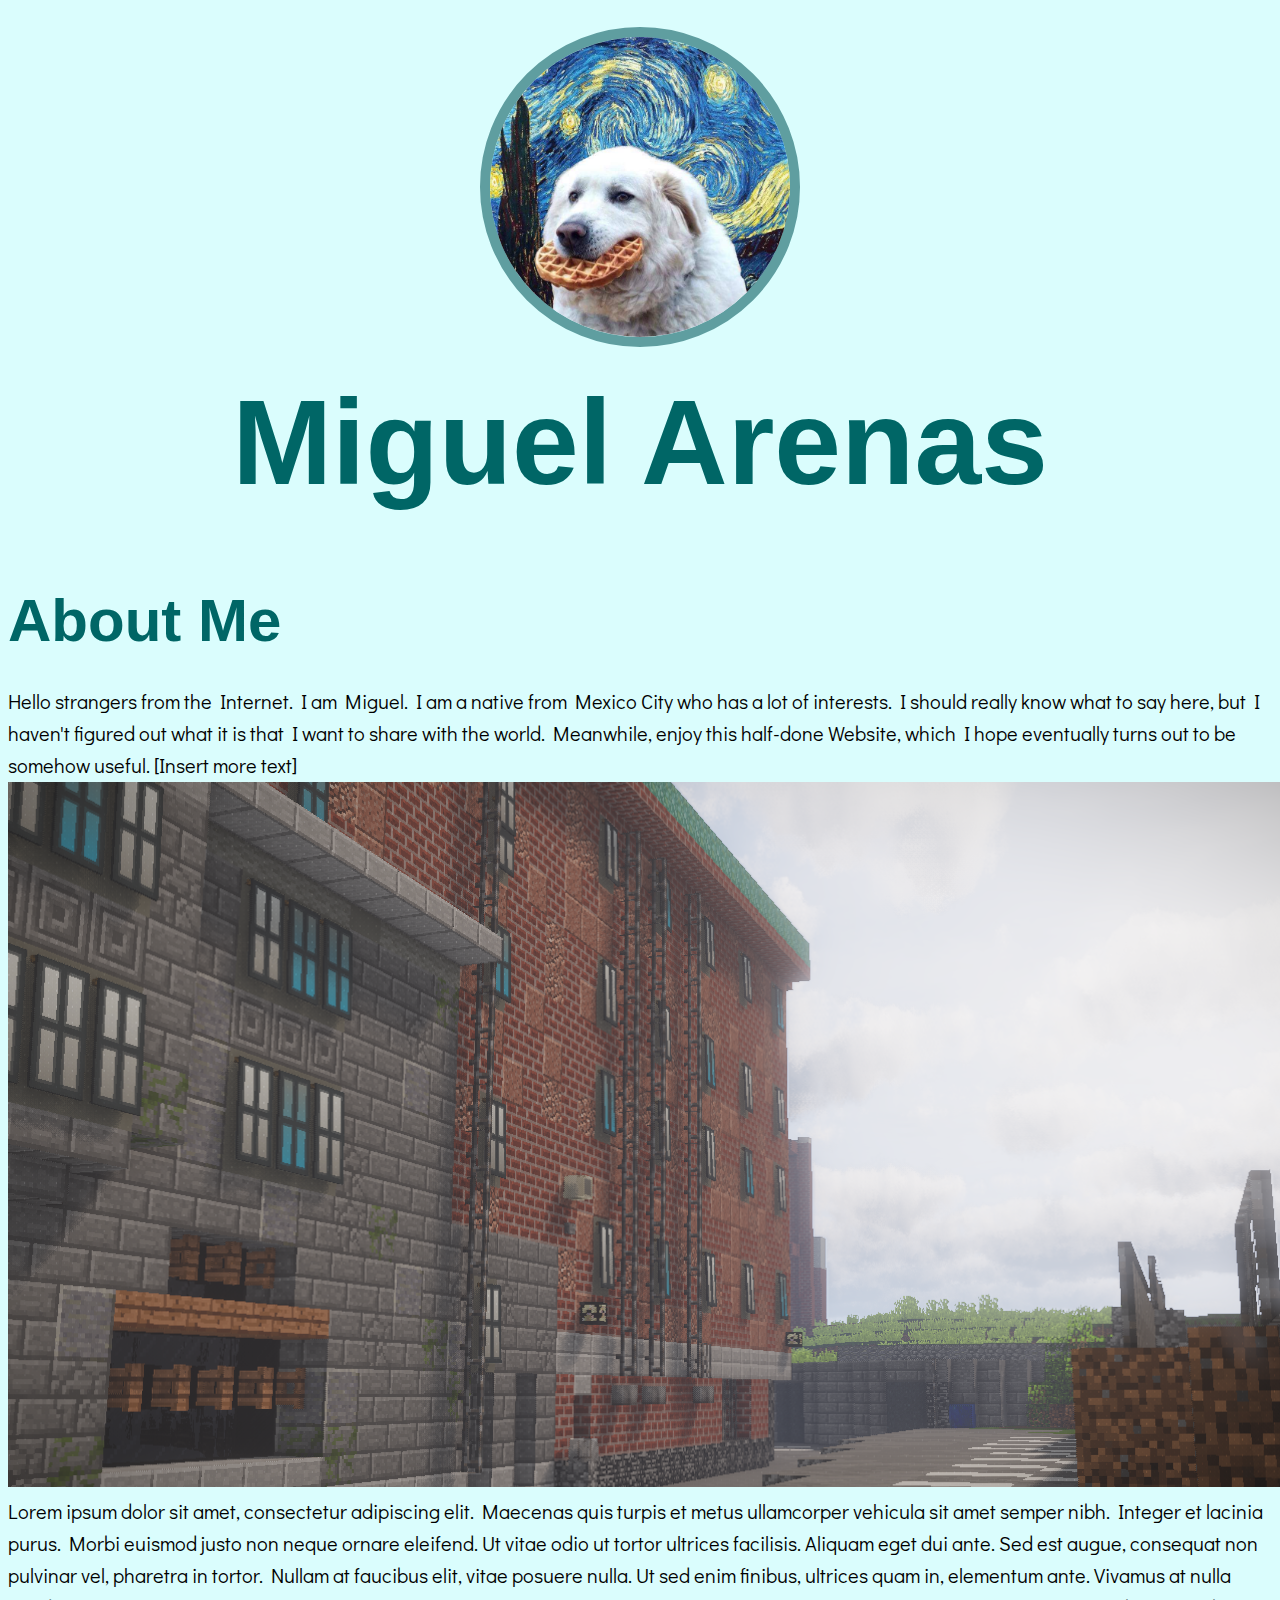
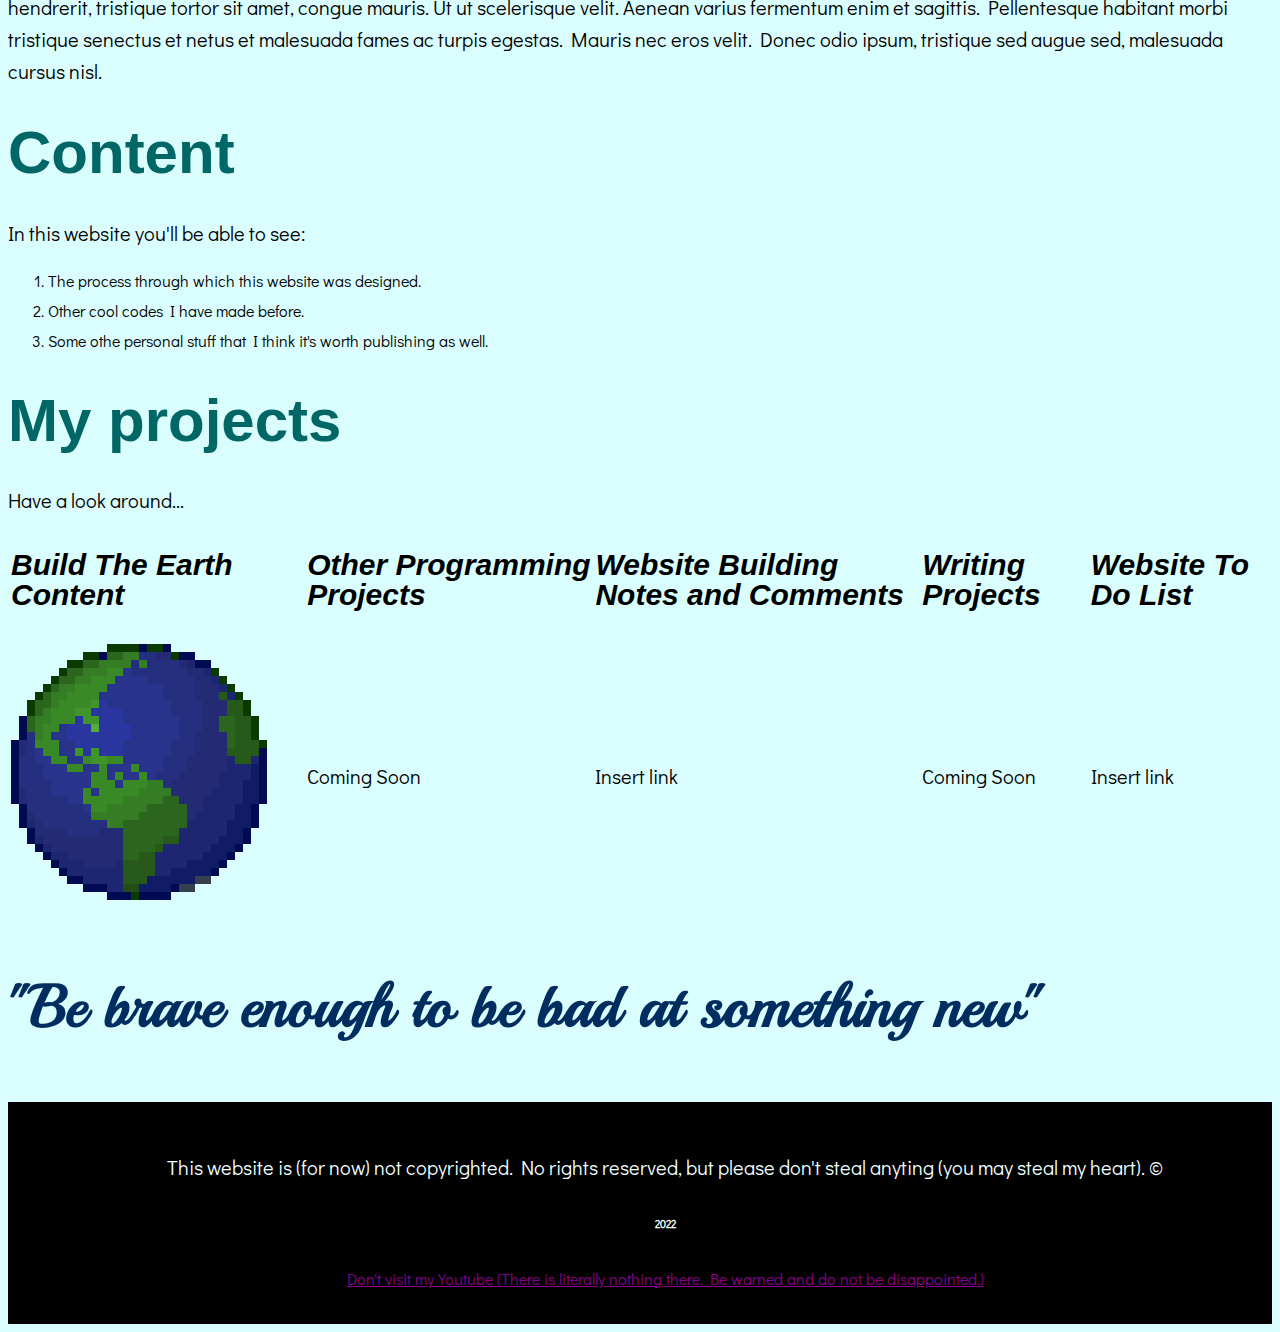
==== index.html @ 2cdb20cd "update two (iamsleepy)" ====
<!DOCTYPE html>
<html>
<!-- Here, we are telling Visual Studio Code what type of language we are working with. IN this case it is HTML. -->

<!-- The head element is a section of the HTML website where some general traits of the website are specified. 
    It provides general information about the Website or "data about data".  -->
<head>
    <!-- Title of the website-->
    <title>Miguel Arenas' Personal Website</title>
    <!-- Icon of the website-->
    <link rel="icon" href="img/woofle-avatar.jpg"> 
    <!-- Link to the CSS styles sheet with which the Website is going to be formatted.-->
    <link rel="stylesheet" type="text/css" href="CarpetaEstilos/HojaDeEstilos.css">
    <!-- Link to preconnect different/new fonts from Google Fonts.-->
    <link rel="preconnect" href="https://fonts.googleapis.com">
    <link rel="preconnect" href="https://fonts.gstatic.com" crossorigin>
    <link rel="preconnect" href="https://fonts.googleapis.com">
    <link rel="preconnect" href="https://fonts.gstatic.com" crossorigin>
    <link href="https://fonts.googleapis.com/css2?family=Playball&display=swap" rel="stylesheet">
    <link href="https://fonts.googleapis.com/css2?family=Didact+Gothic&display=swap" rel="stylesheet">
</head>

<body>
    <!-- Header Element: it usually provides information that is useful for navigating the website, or can simply work as a cover for its 
    contents. In my case, I am just adding an image and a title.-->
    <header>
        <img src="img/woofle-avatar.jpg">
        <h1> Miguel Arenas </h1>
    </header>

    <!-- Main Element: It must be a unique and independent element of the website, where basically the body and main content of the document
    is developel.-->

    <!-- >>About Miguel Section -->
    <h2>About Me</h2>
    <p> Hello strangers from the Internet. I am Miguel. I am a native from Mexico City who has a lot of interests. 
        I should really know what to say here, but I haven't figured out what it is that I want to share with the world. 
        Meanwhile, enjoy this half-done Website, which I hope eventually turns out to be somehow useful. [Insert more text]</p>
    <img src="img/Main1.png">
    
    <p> Lorem ipsum dolor sit amet, consectetur adipiscing elit. Maecenas quis turpis et metus ullamcorper 
        vehicula sit amet semper nibh. Integer et lacinia purus. Morbi euismod justo non neque ornare eleifend.
        Ut vitae odio ut tortor ultrices facilisis. Aliquam eget dui ante. Sed est augue, consequat non pulvinar vel, 
        pharetra in tortor. Nullam at faucibus elit, vitae posuere nulla. Ut sed enim finibus, ultrices quam in,
        elementum ante. Vivamus at nulla hendrerit, tristique tortor sit amet, congue mauris. Ut ut scelerisque velit. 
        Aenean varius fermentum enim et sagittis. Pellentesque habitant morbi tristique senectus et netus et malesuada
        fames ac turpis egestas. Mauris nec eros velit. Donec odio ipsum, tristique sed augue sed, malesuada cursus 
        nisl.
    </p>
    <!-- >>Contents Section -->
    <h2> Content </h2>
    <p> In this website you'll be able to see: </p>
    
    <!-- Ordered lists give as bullet points numbers, whereas an unordered list will provide the bullet points with dashes. -->
    <ol>
        <li> The process through which this website was designed.</li>
        <li> Other cool codes I have made before. </li>
        <li> Some othe personal stuff that I think it's worth publishing as well. </li>

    </ol>

    <!-- >>My projects sub-section -->
    <h2> My projects</h2>
    <p> Have a look around... </p>

    <!-- >>Table element for my Projects Sub-Section-->
    <!-- A table element allows for objects to appear side by side, above and below each other. It consisits of different rows and columns 
    that orderly form the structure of the table. -->

    <table>
        <tr>
            <td> <h3> Build The Earth Content </h3> </td>
            <td> <h3> Other Programming Projects </h3> </td>
            <td> <h3> Website Building Notes and Comments </h3> </td>
            <td> <h3> Writing Projects </h3> </td>
            <td><h3> Website To Do List </h3> </td>

        </tr>

        <tr>
            <td> <img src="img/BTE-GIF.gif"> </td>
            <td> <p> Coming Soon </p></td>
            <td> <p> Insert link </p></td>
            <td> <p> Coming Soon </p></td>
            <td> <p> Insert link </p></td>
        </tr>

    </table>
    
    <h4> "Be brave enough to be bad at something new" </h4>

    
    <!-- Footer Element-->
    <footer>
        <p> This website is (for now) not copyrighted. No rights reserved, but please don't steal anyting (you may steal my heart). &copy; </p>
        <h6> 2022 </h6>
        <a target="_blank" href="https://www.youtube.com/channel/UCLFtUUWw1SJk6GxJr3YVmHA">Don't visit my Youtube (There is literally nothing there. Be warned and do not be disappointed.)</a>
        

    </footer>
 
</body>

</html>
---- CarpetaEstilos/HojaDeEstilos.css ----
header{
    color: #004c4c;
    text-align:center;
    background-blend-mode: soft-light;
    background-image: url();
    padding-top: 5mm;
    padding-bottom: 5mm;
    font-size: 60px;
    background-image: url();

}

body{
    background-color:#dafdfd;
    font-family: 'Didact Gothic', sans-serif;
    line-height: 30px;
}

/*
body img{
    width: 800px;
    padding-block-start: 50px;

}
*/

header img{
    border-radius:170px;
    width: 300px;
    border: 10px solid cadetblue;
}


h1{
    color:#006666;
    font-size: 100 px;
    font-family: cursive, 'Franklin Gothic Medium', 'Arial Narrow', Arial, sans-serif;

}

h2{
    color:#006666;
    font-size: 60px;
    font-family:'Segoe UI', Tahoma, Geneva, Verdana, sans-serif;
}

h3{
    font-family:'Segoe UI', Tahoma, Geneva, Verdana, sans-serif;
    font-size: 30px;
    font-style: italic;
}

h4{
    font-family:'Playball', cursive;
    font-size: 60px;
    border-color: black;
    color: #002d5f; 
}


p{
    font-size: 20px;
    display:inline;
}

a{
    color:darkmagenta;
    font-variant: normal;
    font-kerning: normal;
}

a:hover{
    background-color:#8859ff;
    color:white;
}

main{
    max-width: 800px;
    margin: 0 auto;
    padding: 0 20px;
}

main img{
    max-width: 90%;
    margin: auto;
}

footer{
    padding-top: 50px;
    padding-bottom: 30px;
    padding-left: 50px;
    text-align: center;
    text-decoration:solid;
    background-color: black;
    color:azure
}
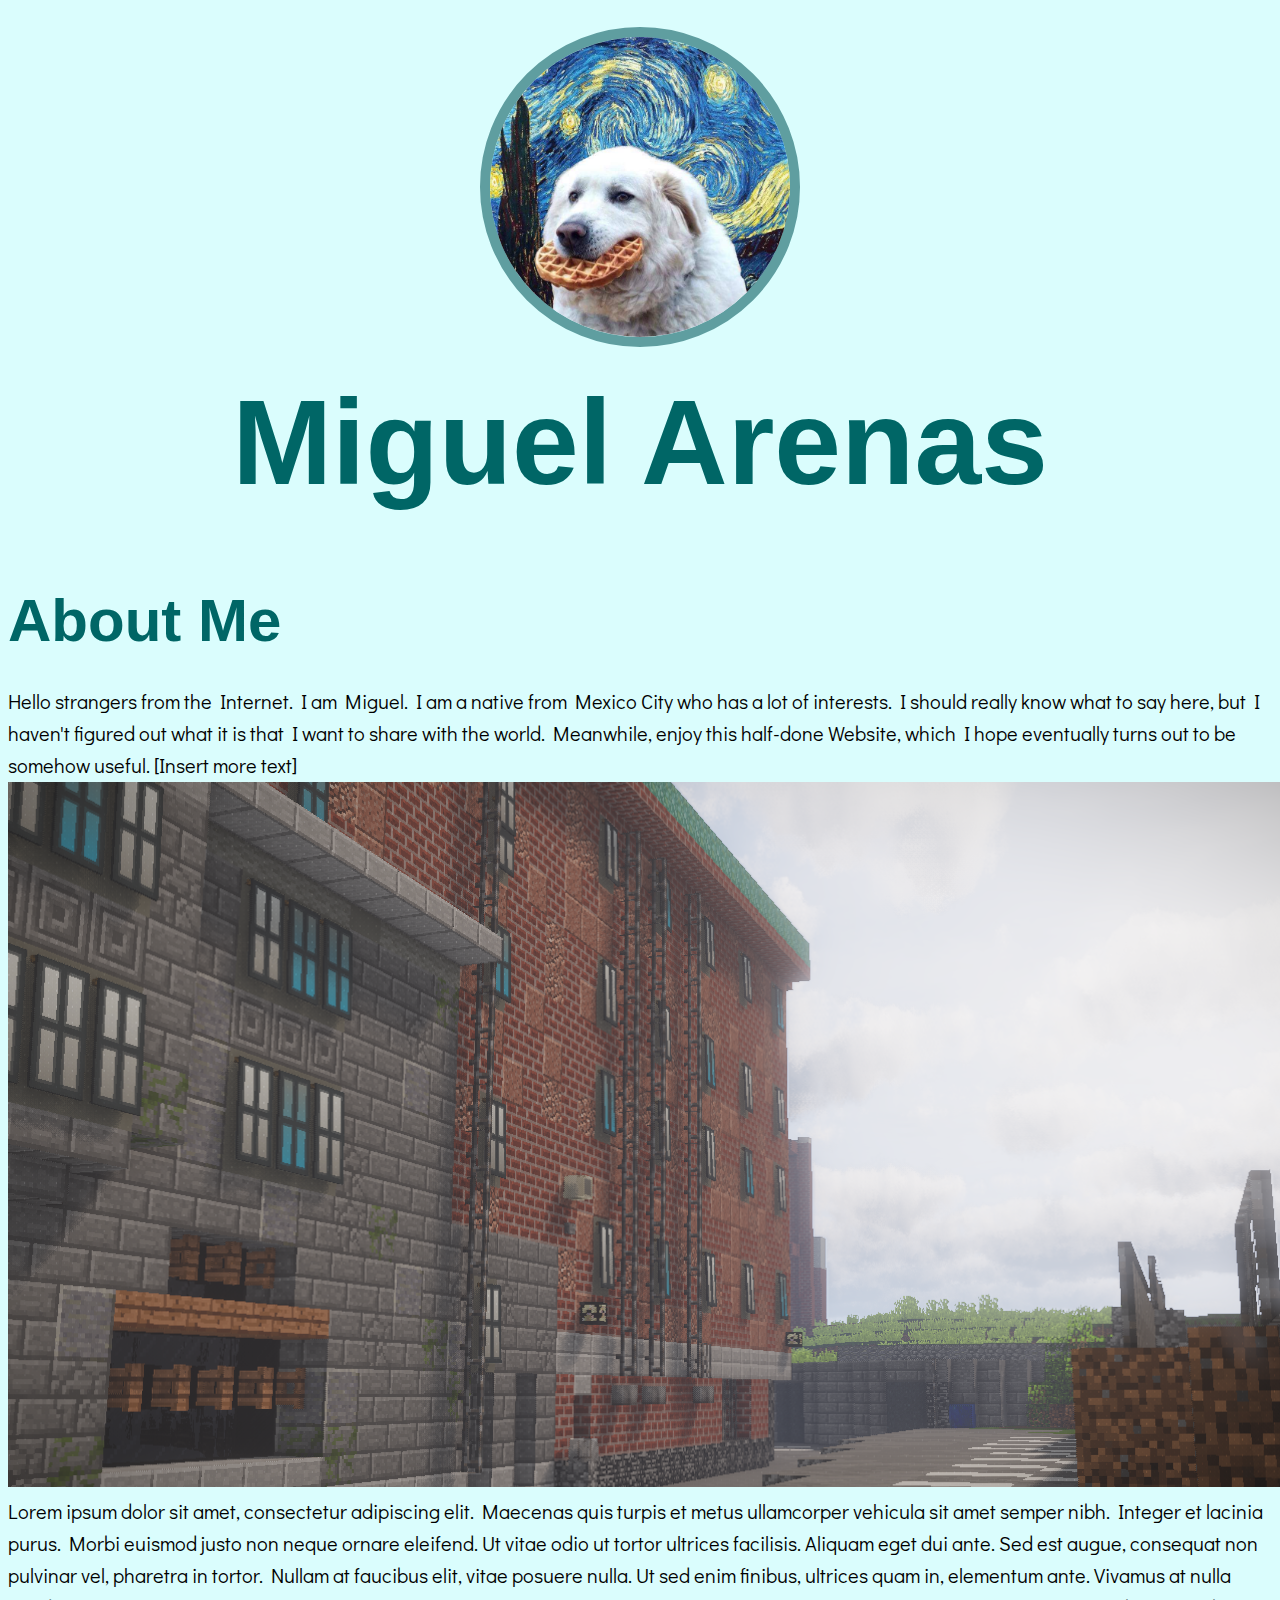
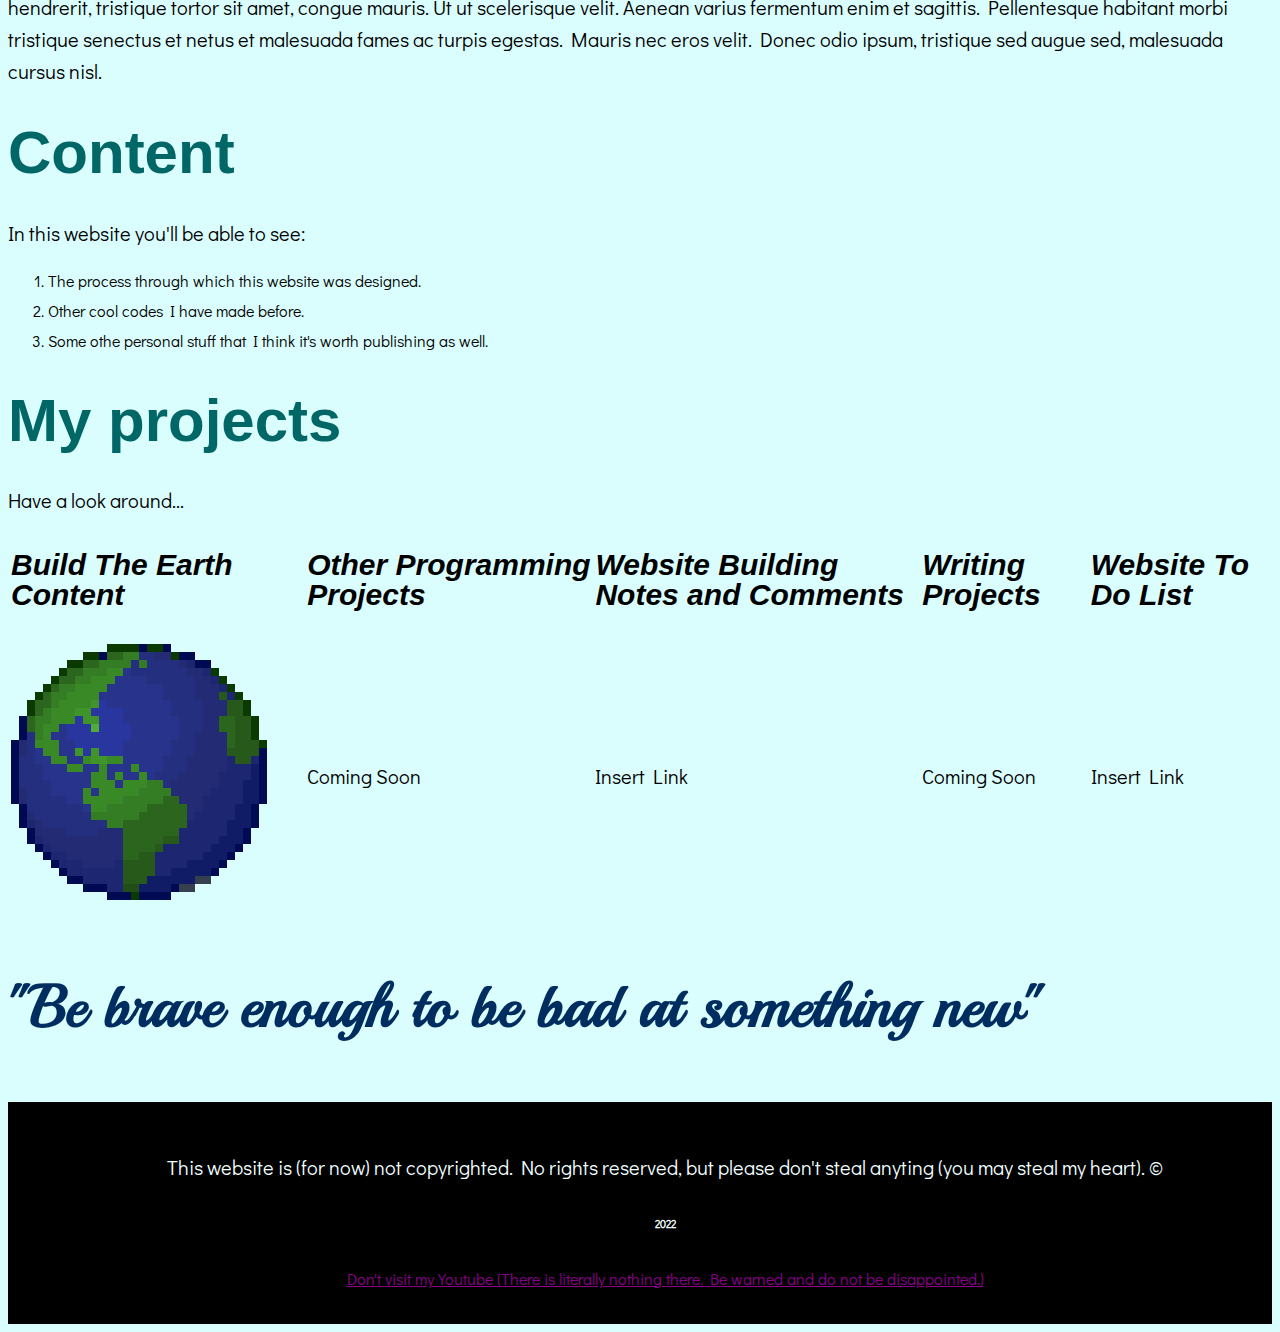
==== commit fff2ac64: "Added some more comments to t" ====
--- a/index.html
+++ b/index.html
@@ -1,6 +1,8 @@
 <!DOCTYPE html>
 <html>
 <!-- Here, we are telling Visual Studio Code what type of language we are working with. IN this case it is HTML. -->
+<!-- We use HTML (Hypertext Markup Language) in a webiste to declare the behavior of the website. We tell it what elements 
+it should display, how they should be orderd and where should it search from them. -->
 
 <!-- The head element is a section of the HTML website where some general traits of the website are specified. 
     It provides general information about the Website or "data about data".  -->
@@ -29,13 +31,15 @@
     </header>
 
     <!-- Main Element: It must be a unique and independent element of the website, where basically the body and main content of the document
-    is developel.-->
+    is developed.-->
 
     <!-- >>About Miguel Section -->
     <h2>About Me</h2>
     <p> Hello strangers from the Internet. I am Miguel. I am a native from Mexico City who has a lot of interests. 
         I should really know what to say here, but I haven't figured out what it is that I want to share with the world. 
         Meanwhile, enjoy this half-done Website, which I hope eventually turns out to be somehow useful. [Insert more text]</p>
+    <!-- With the following command, we may attach an image that is located in the folder where the local file of the webiste is 
+    stored. -->
     <img src="img/Main1.png">
     
     <p> Lorem ipsum dolor sit amet, consectetur adipiscing elit. Maecenas quis turpis et metus ullamcorper 
@@ -80,9 +84,9 @@
         <tr>
             <td> <img src="img/BTE-GIF.gif"> </td>
             <td> <p> Coming Soon </p></td>
-            <td> <p> Insert link </p></td>
+            <td> <p> Insert Link </p></td>
             <td> <p> Coming Soon </p></td>
-            <td> <p> Insert link </p></td>
+            <td> <p> Insert Link </p></td>
         </tr>
 
     </table>
@@ -90,15 +94,16 @@
     <h4> "Be brave enough to be bad at something new" </h4>
 
     
-    <!-- Footer Element-->
+    <!-- Footer Element: This is the last section of the webpage. A <footer> element typically contains: authorship and copyright information, 
+    contact information, sitemap or related documents. -->
+
     <footer>
         <p> This website is (for now) not copyrighted. No rights reserved, but please don't steal anyting (you may steal my heart). &copy; </p>
         <h6> 2022 </h6>
         <a target="_blank" href="https://www.youtube.com/channel/UCLFtUUWw1SJk6GxJr3YVmHA">Don't visit my Youtube (There is literally nothing there. Be warned and do not be disappointed.)</a>
         
-
     </footer>
  
 </body>
-
-</html>+<!-- We must close all elements. As we opeened with <element>, we close them with </element> -->
+</html>
--- a/CarpetaEstilos/HojaDeEstilos.css
+++ b/CarpetaEstilos/HojaDeEstilos.css
@@ -1,3 +1,17 @@
+/* We declared the type of this document when naming it as a .css file*/
+/*
+CSS is the language we use to style an HTML document.
+CSS describes how HTML elements should be displayed.
+It is mainly concerned for the formatting of the elements of the webpage. 
+CSS needs HTML elements to work. 
+*/
+
+/*
+By opening the declaration of an element (With {}), we are now specifing some characteristics of said elements. 
+These characteristics can refer to simple traits like the color or a background of an element, to a font-type, alignment, padding (space
+between different elements) and many more that I have yet to discover and understand. 
+
+*/
 header{
     color: #004c4c;
     text-align:center;
@@ -93,4 +107,25 @@
     text-decoration:solid;
     background-color: black;
     color:azure
-}+}
+
+    /* 
+    Some more comments from  past assignments / other tasks: 
+
+    <!-- If we have a conflict within rule set styling with the same speciifty, the rule that was written last takes precedence-->
+    <!-- We can provide a class atribute to different elements to make them behave differently, or to be specific with elements with a 
+    defnite class -->
+    <!-- We call a class by writing .[class name]-->
+    <!-- An element can have multiple classes. -->
+    <!-- We can declare the behaviour of two classes within a rule set styling. -->
+    <!-- A span is a white box by default. -->
+    <!-- A span element looks like plain, default text, but it can be assigned to a set of rules.-->
+    <!-- We can call span elements inside of H1 by writing H1 Span instead of span.-->
+    <!-- "The span element doesn't mean anything on its own, but can be useful when used together with the global 
+    attributes, e.g. class, lang, or dir. It represents its children"-->
+    <!-- Span elements allows us to select only certain parts of the other elements and format them in a certain way.-->
+    <!-- These format changes do not save in the globally, so if there were multiple HTML pages, I would have to copy 
+    and paste the rules in every single page and edit them individually.-->
+    <!-- We can unindent text by selecting it and using Shift+Tab-->
+    
+    */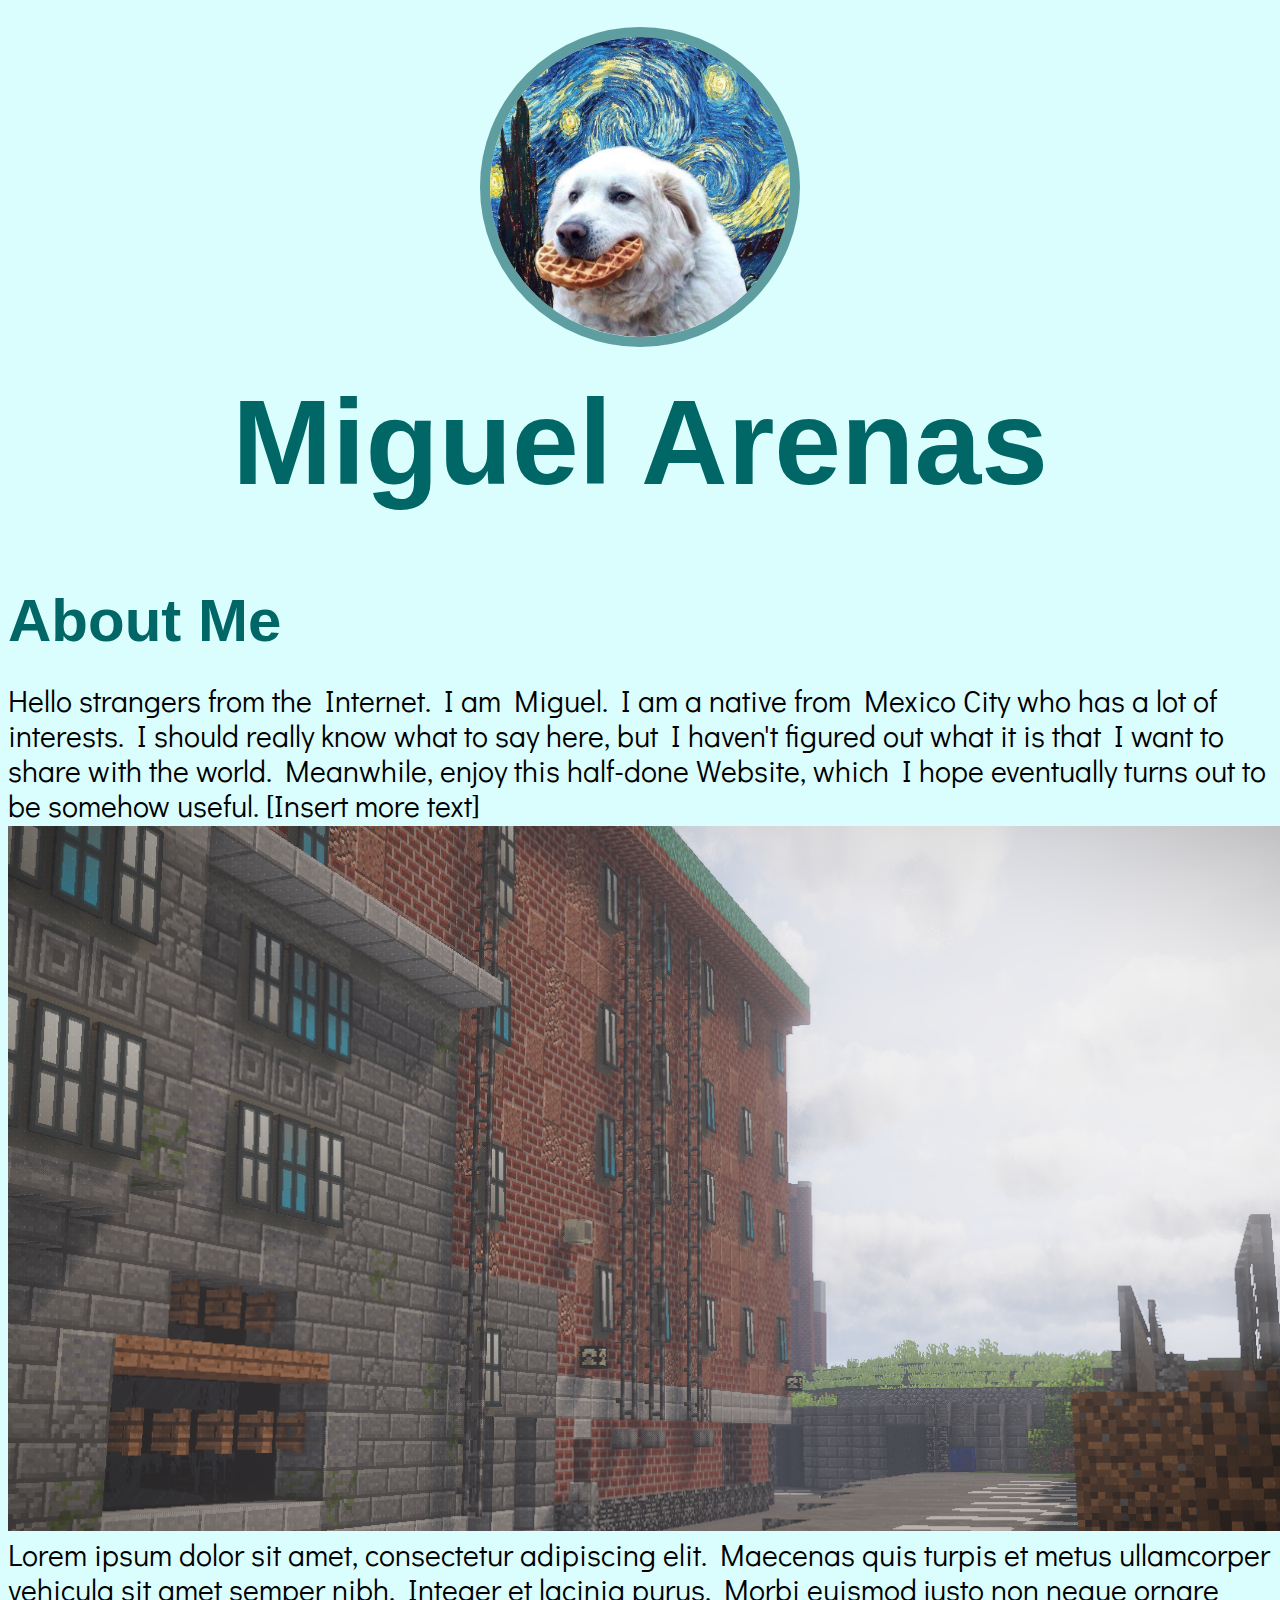
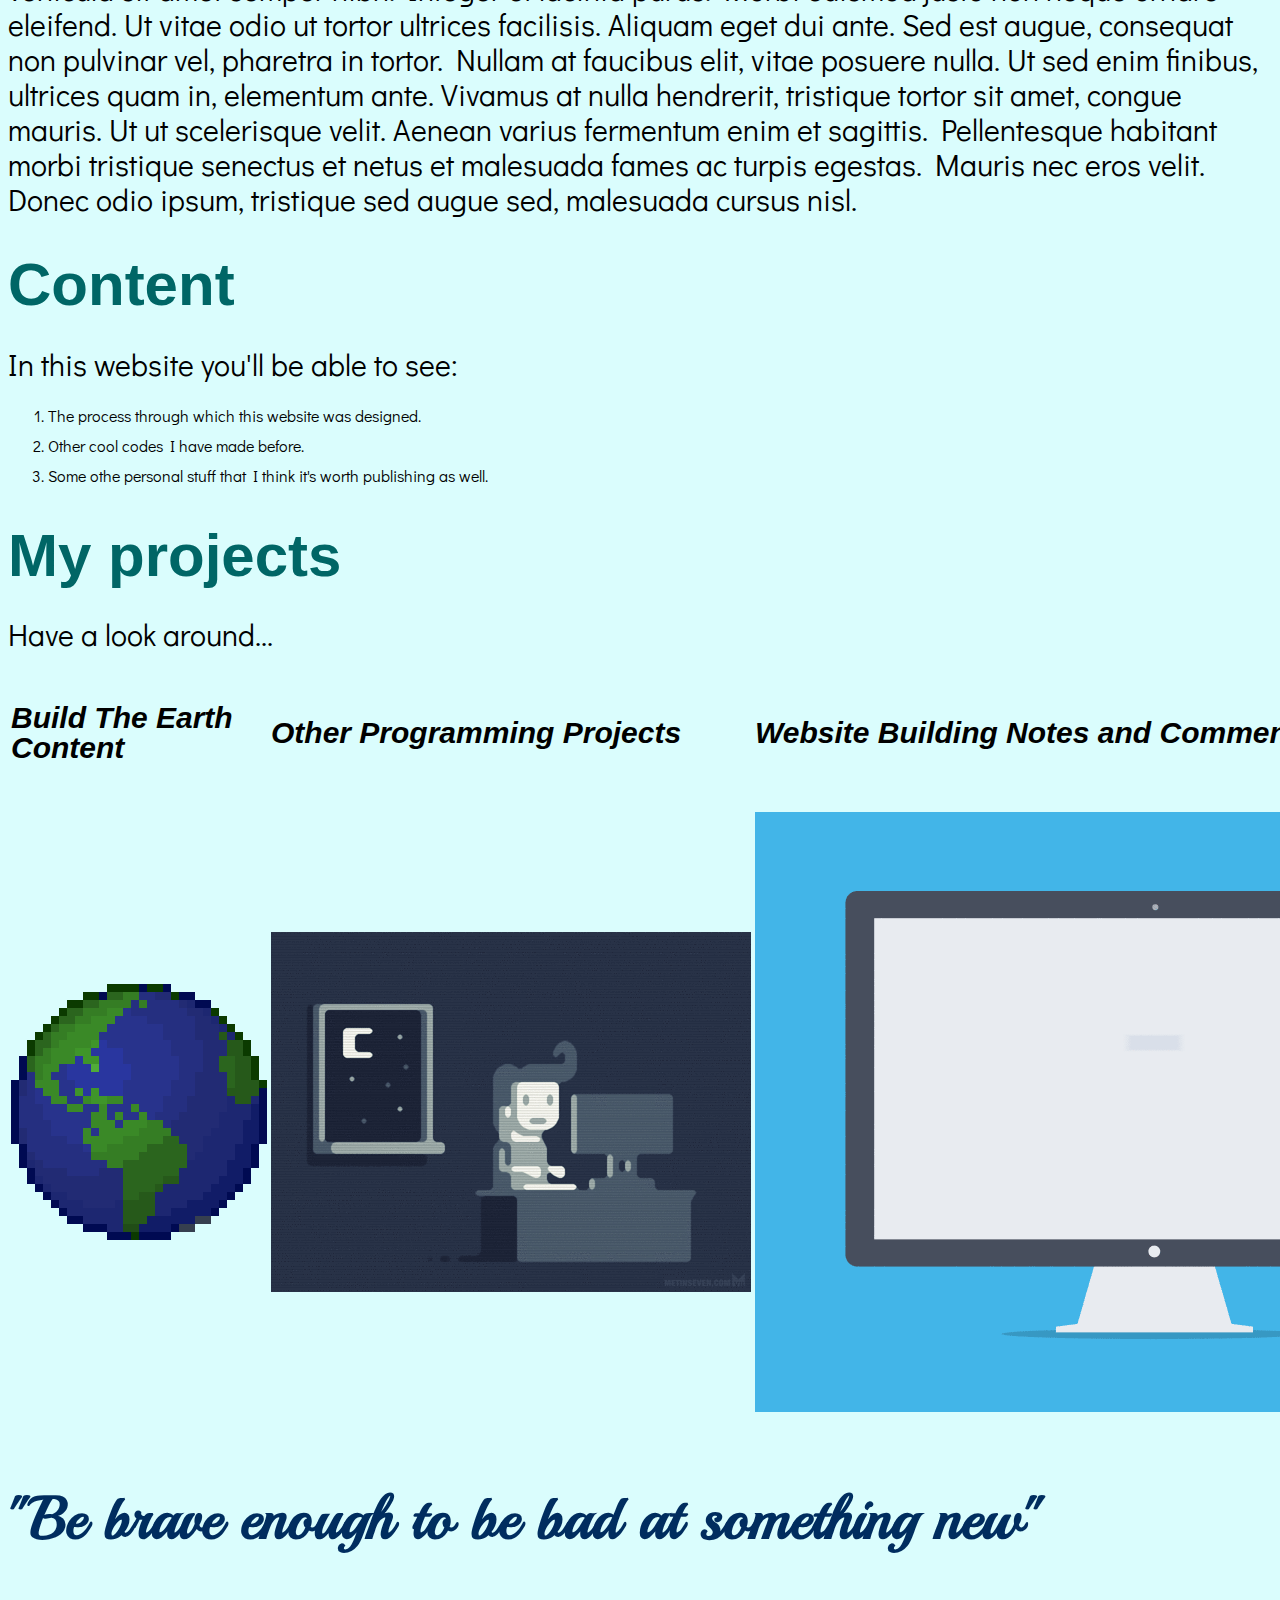
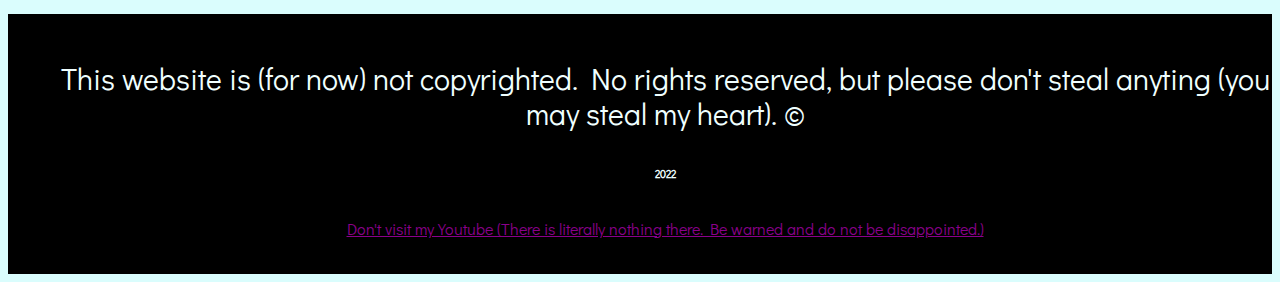
==== commit 630ce536: "more today" ====
--- a/index.html
+++ b/index.html
@@ -83,10 +83,10 @@
 
         <tr>
             <td> <img src="img/BTE-GIF.gif"> </td>
+            <td> <img src="img/Programming Gif.gif" > </td>
+            <td> <img src="img/WebPageGIF.gif"> </td>
             <td> <p> Coming Soon </p></td>
-            <td> <p> Insert Link </p></td>
             <td> <p> Coming Soon </p></td>
-            <td> <p> Insert Link </p></td>
         </tr>
 
     </table>
--- a/CarpetaEstilos/HojaDeEstilos.css
+++ b/CarpetaEstilos/HojaDeEstilos.css
@@ -16,11 +16,9 @@
     color: #004c4c;
     text-align:center;
     background-blend-mode: soft-light;
-    background-image: url();
     padding-top: 5mm;
     padding-bottom: 5mm;
     font-size: 60px;
-    background-image: url();
 
 }
 
@@ -73,7 +71,7 @@
 
 
 p{
-    font-size: 20px;
+    font-size: 30px;
     display:inline;
 }
 
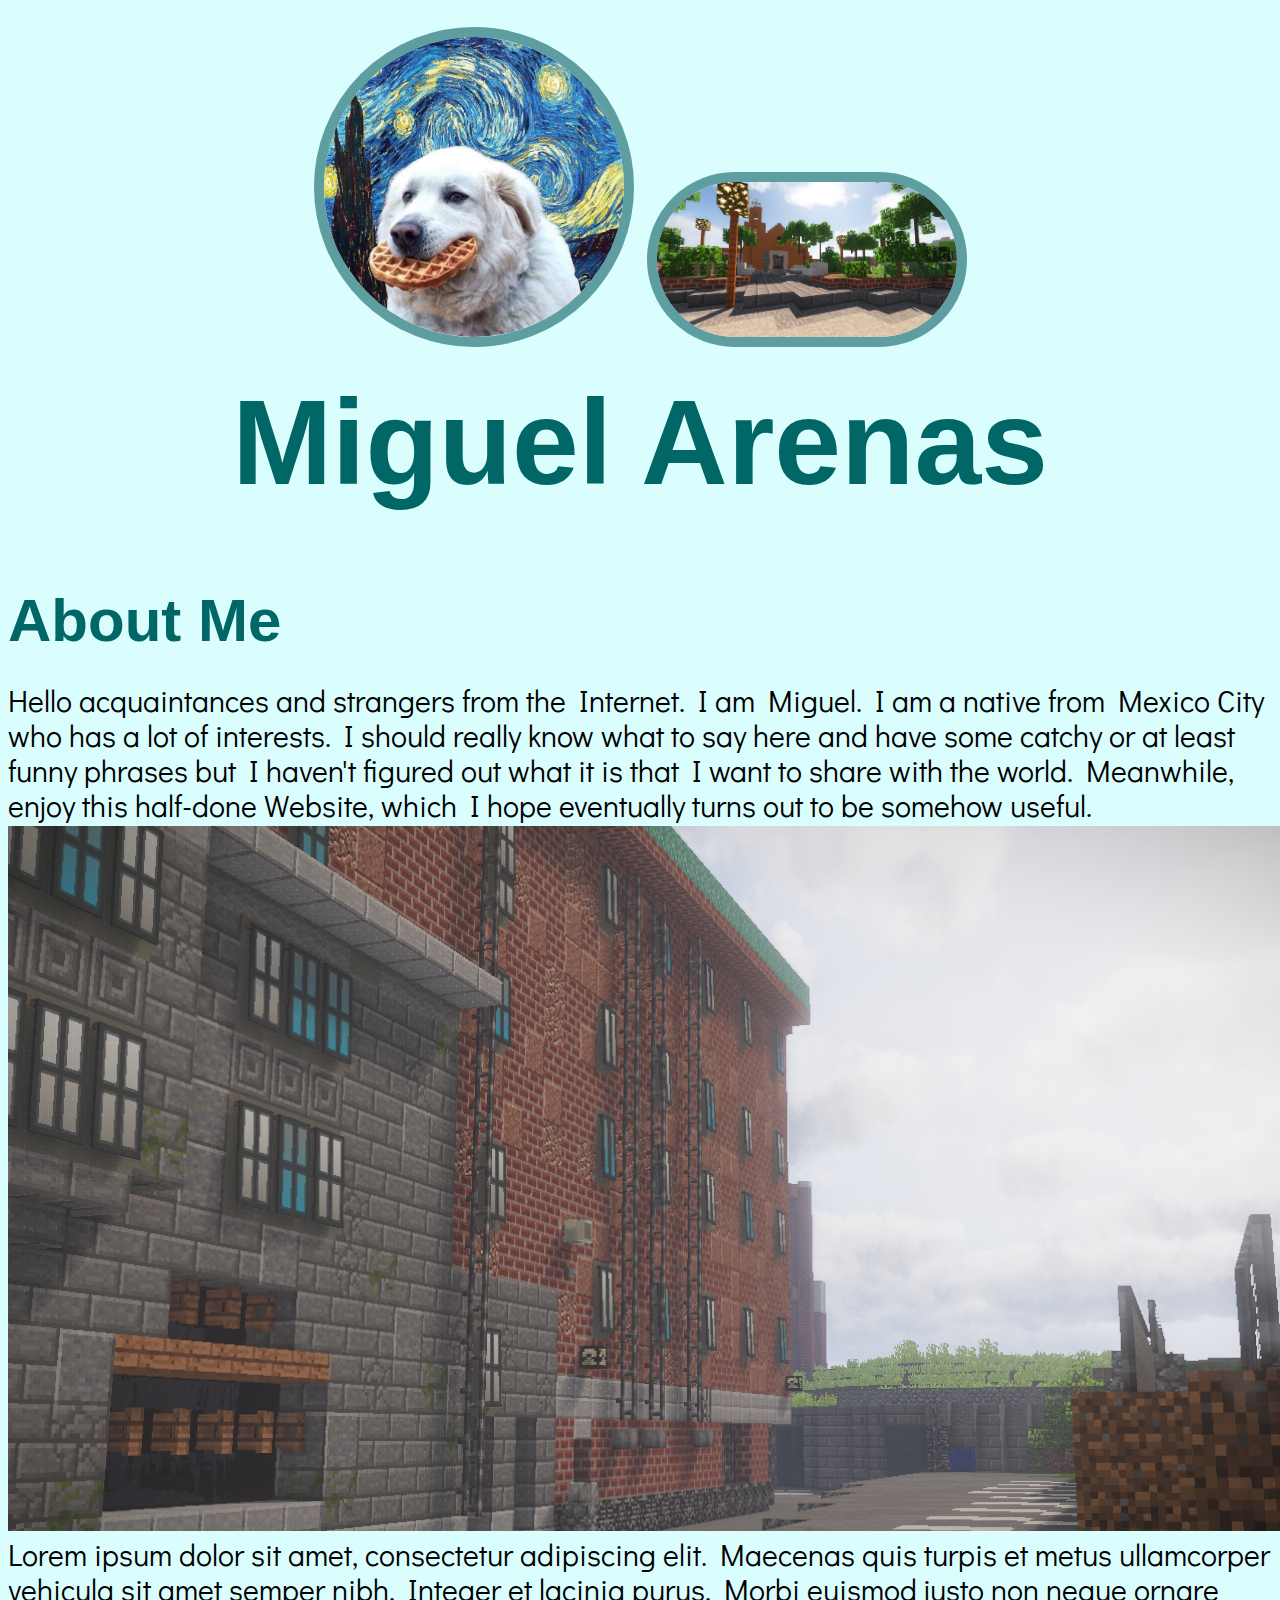
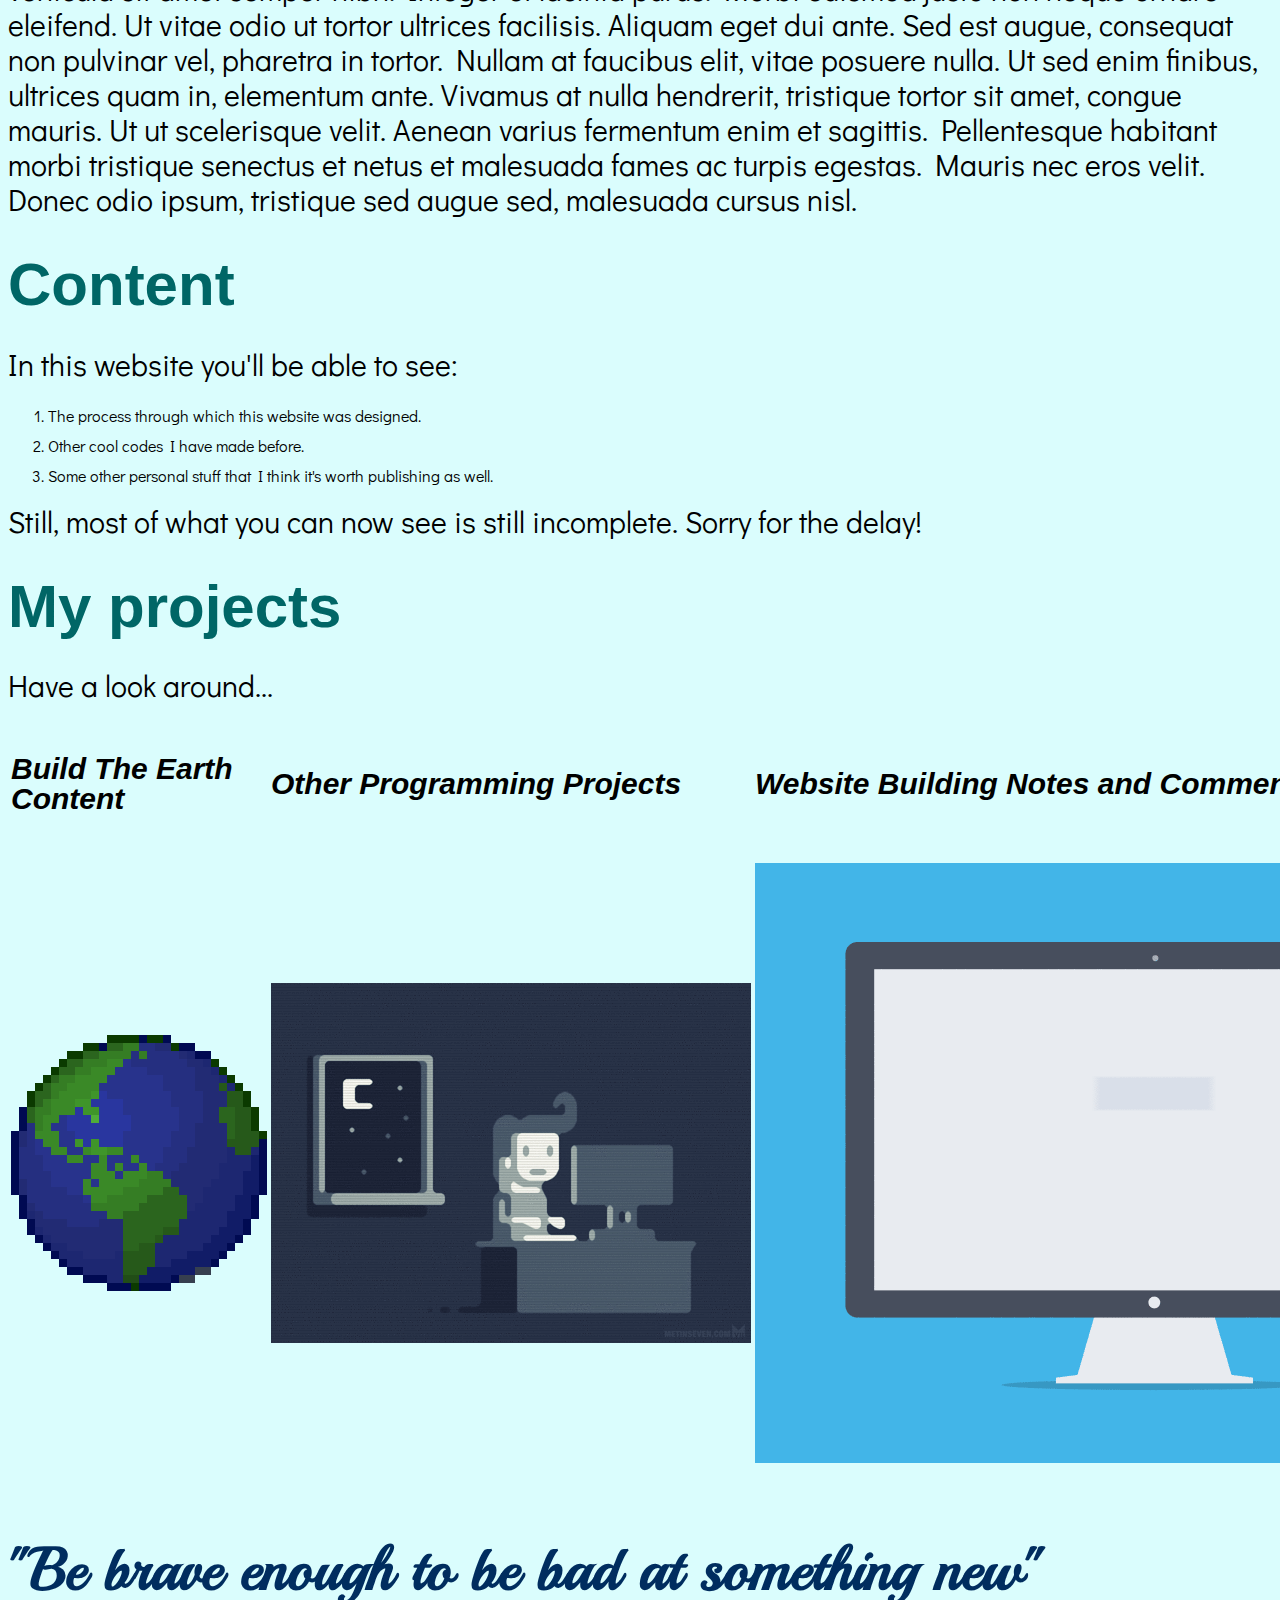
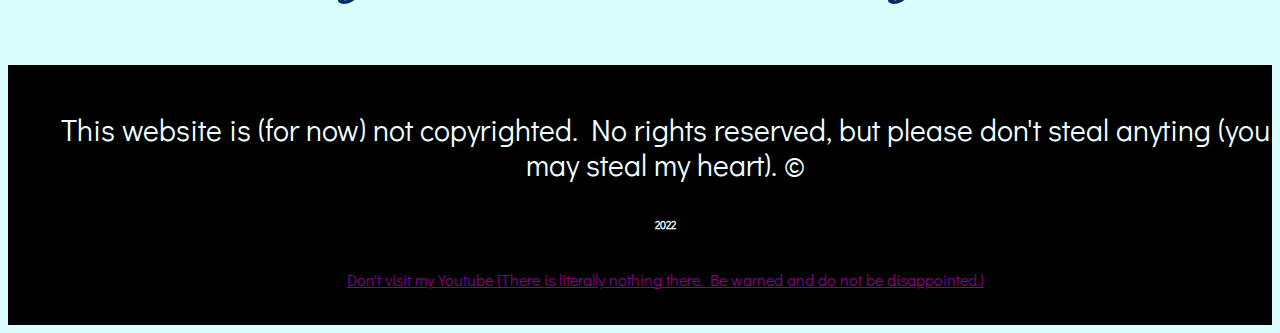
==== commit 10750f3b: "help" ====
--- a/index.html
+++ b/index.html
@@ -27,6 +27,7 @@
     contents. In my case, I am just adding an image and a title.-->
     <header>
         <img src="img/woofle-avatar.jpg">
+        <img src="img/BTE1.png">
         <h1> Miguel Arenas </h1>
     </header>
 
@@ -35,9 +36,10 @@
 
     <!-- >>About Miguel Section -->
     <h2>About Me</h2>
-    <p> Hello strangers from the Internet. I am Miguel. I am a native from Mexico City who has a lot of interests. 
-        I should really know what to say here, but I haven't figured out what it is that I want to share with the world. 
-        Meanwhile, enjoy this half-done Website, which I hope eventually turns out to be somehow useful. [Insert more text]</p>
+    <p> Hello acquaintances and strangers from the Internet. I am Miguel. I am a native from Mexico City who has a lot of interests. 
+        I should really know what to say here and have some catchy or at least funny phrases but I haven't figured out what it is that 
+        I want to share with the world. Meanwhile, enjoy this half-done Website, which I hope eventually turns out to be somehow useful. 
+    </p>
     <!-- With the following command, we may attach an image that is located in the folder where the local file of the webiste is 
     stored. -->
     <img src="img/Main1.png">
@@ -59,9 +61,11 @@
     <ol>
         <li> The process through which this website was designed.</li>
         <li> Other cool codes I have made before. </li>
-        <li> Some othe personal stuff that I think it's worth publishing as well. </li>
+        <li> Some other personal stuff that I think it's worth publishing as well. </li>
 
     </ol>
+
+    <p> Still, most of what you can now see is still incomplete. Sorry for the delay!</p>
 
     <!-- >>My projects sub-section -->
     <h2> My projects</h2>
--- a/CarpetaEstilos/HojaDeEstilos.css
+++ b/CarpetaEstilos/HojaDeEstilos.css
@@ -16,6 +16,7 @@
     color: #004c4c;
     text-align:center;
     background-blend-mode: soft-light;
+    background-image url("");
     padding-top: 5mm;
     padding-bottom: 5mm;
     font-size: 60px;
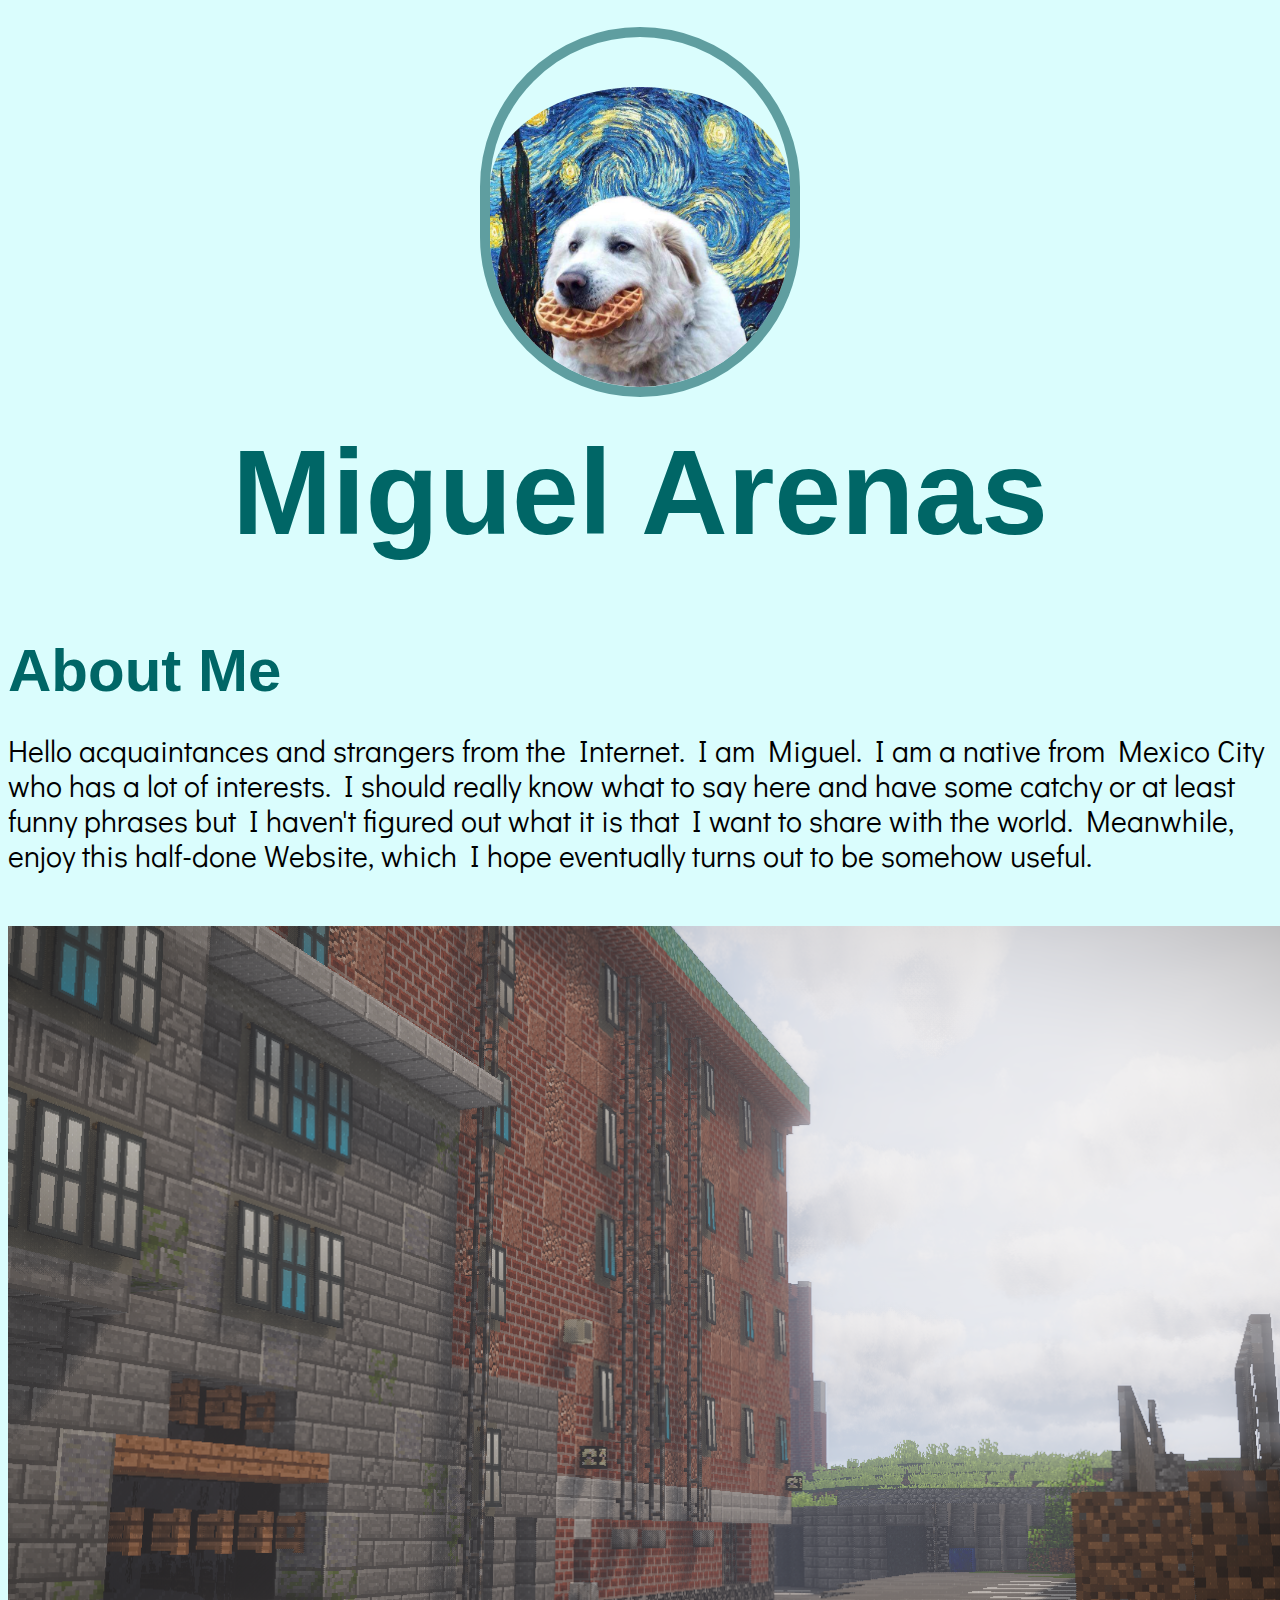
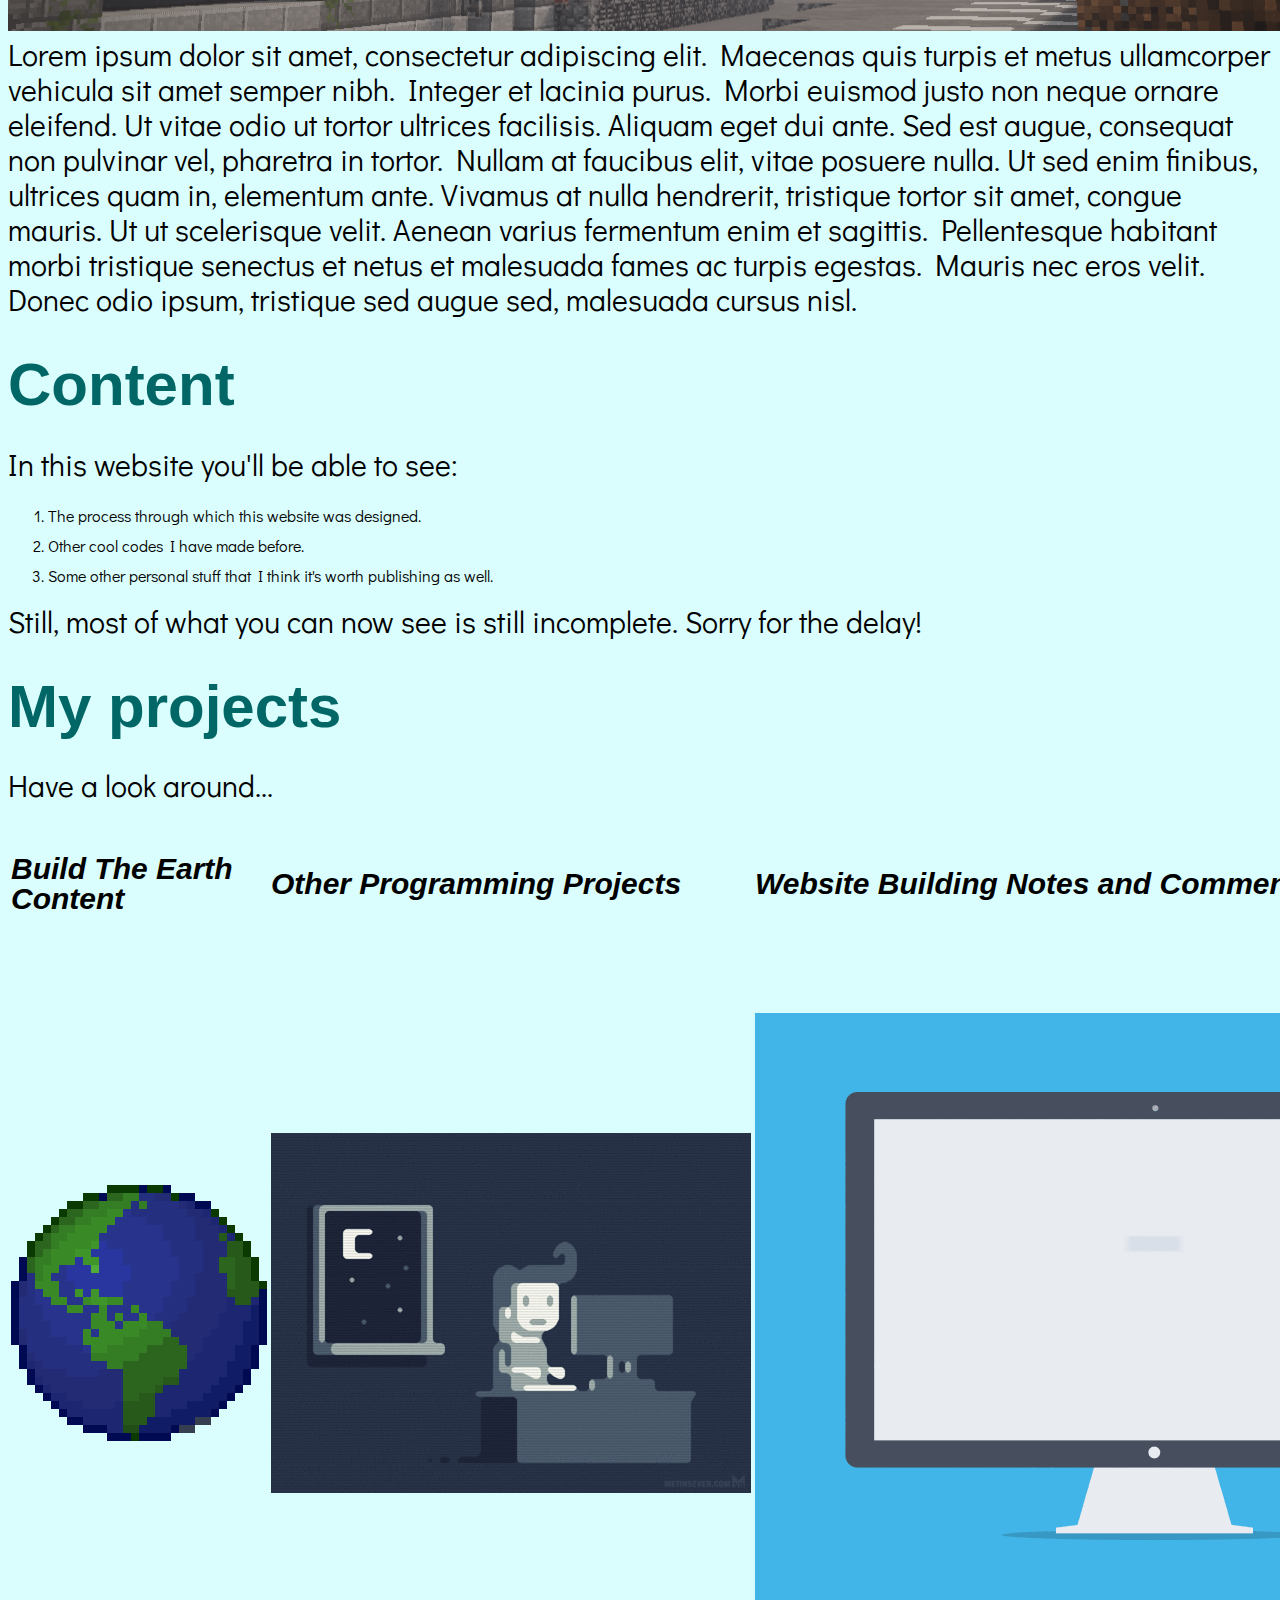
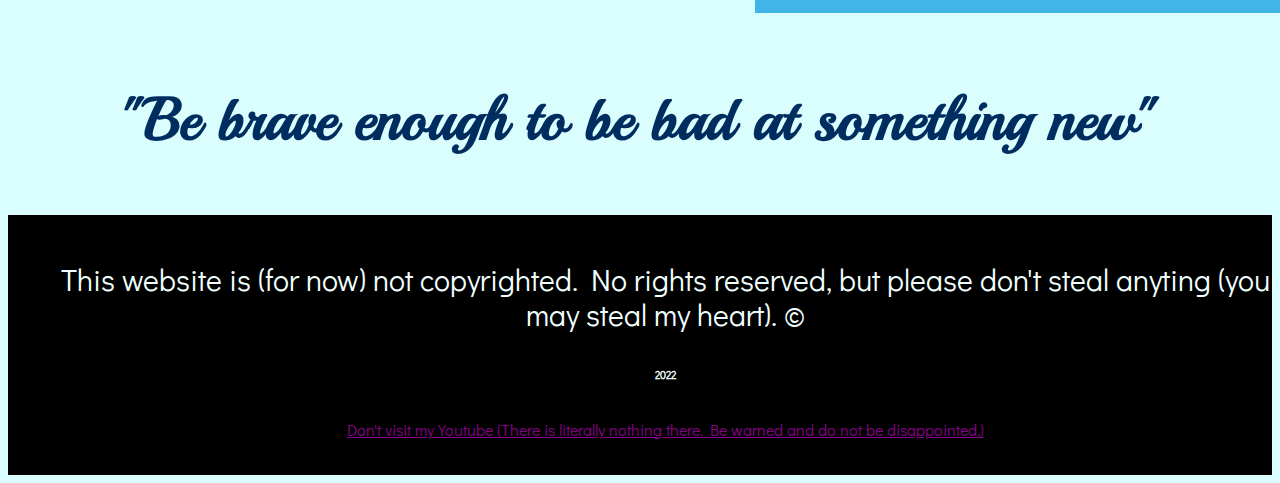
==== commit b62e14b3: "," ====
--- a/index.html
+++ b/index.html
@@ -27,7 +27,6 @@
     contents. In my case, I am just adding an image and a title.-->
     <header>
         <img src="img/woofle-avatar.jpg">
-        <img src="img/BTE1.png">
         <h1> Miguel Arenas </h1>
     </header>
 
--- a/CarpetaEstilos/HojaDeEstilos.css
+++ b/CarpetaEstilos/HojaDeEstilos.css
@@ -16,7 +16,6 @@
     color: #004c4c;
     text-align:center;
     background-blend-mode: soft-light;
-    background-image url("");
     padding-top: 5mm;
     padding-bottom: 5mm;
     font-size: 60px;
@@ -29,13 +28,12 @@
     line-height: 30px;
 }
 
-/*
+
 body img{
-    width: 800px;
+    width: fit-content;
     padding-block-start: 50px;
 
 }
-*/
 
 header img{
     border-radius:170px;
@@ -68,6 +66,7 @@
     font-size: 60px;
     border-color: black;
     color: #002d5f; 
+    text-align: center;
 }
 
 
@@ -96,6 +95,10 @@
 main img{
     max-width: 90%;
     margin: auto;
+}
+
+tr img{
+    width:fit-content;
 }
 
 footer{
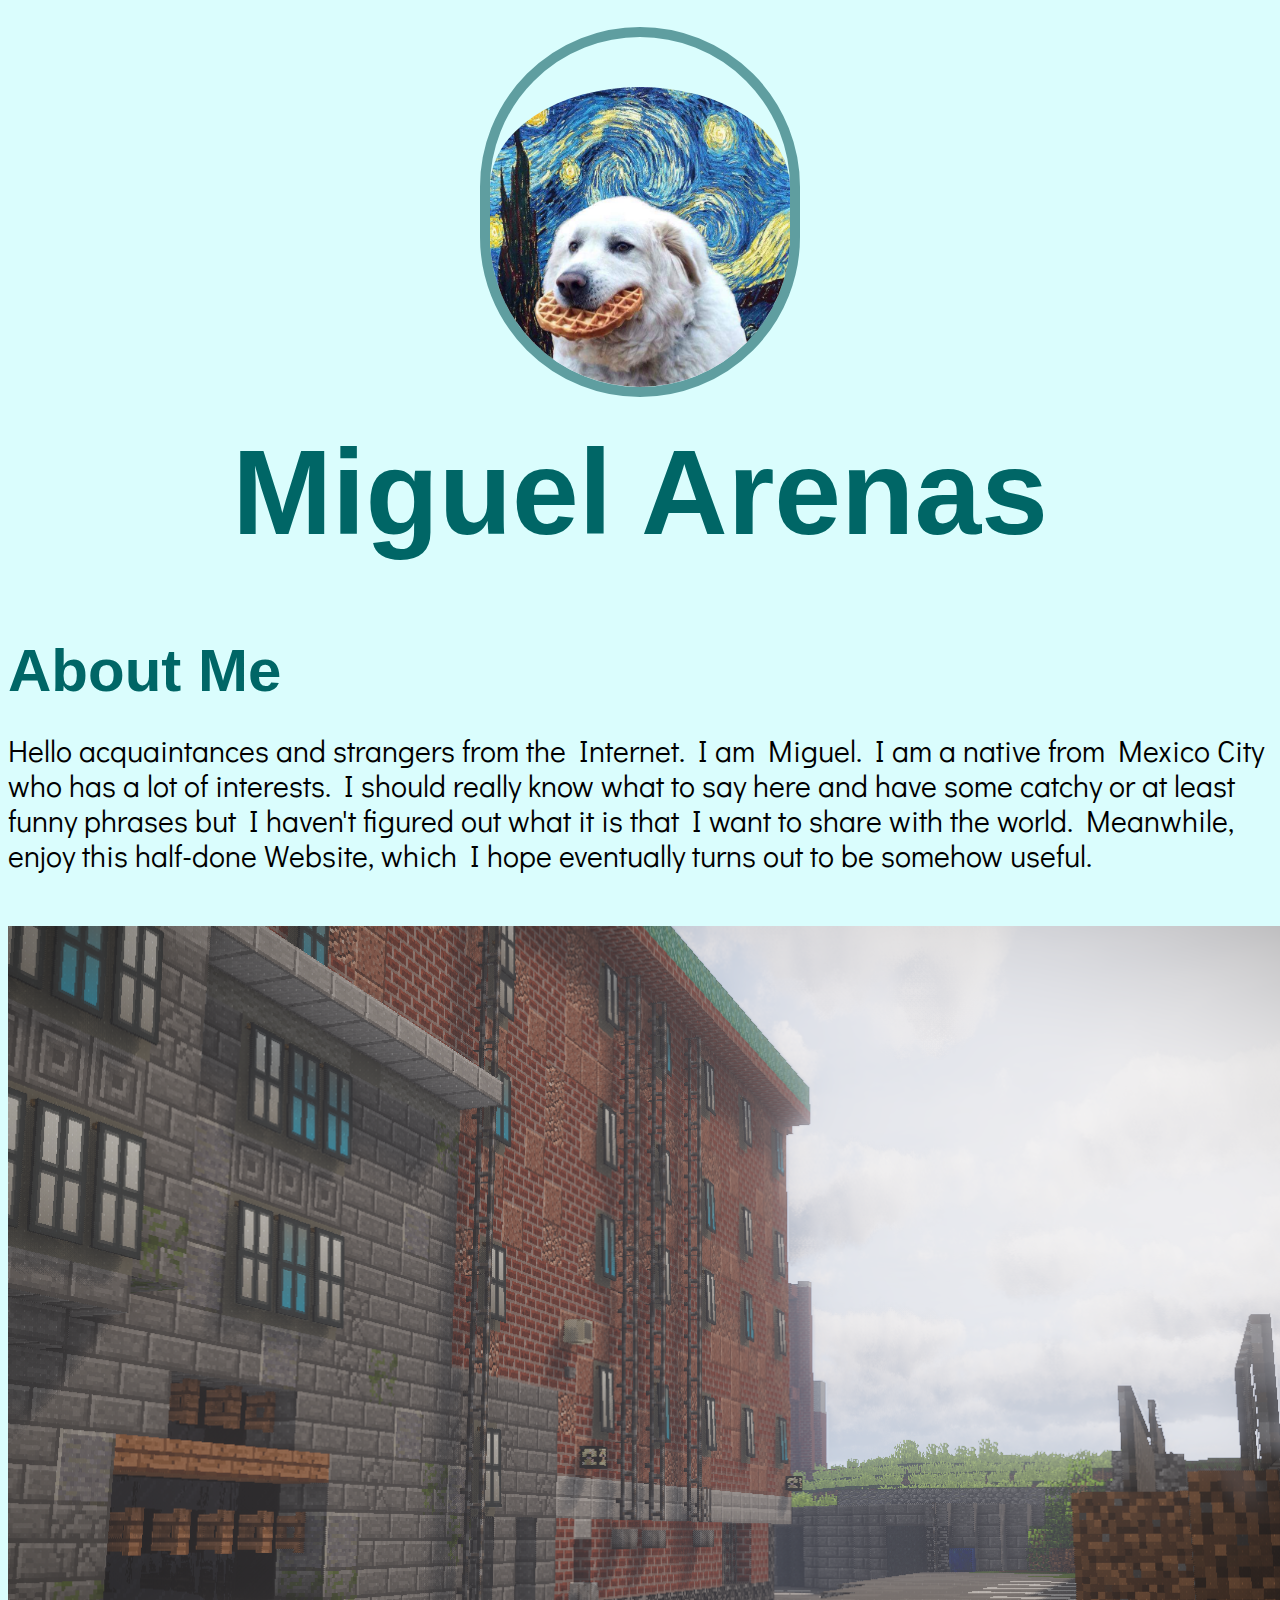
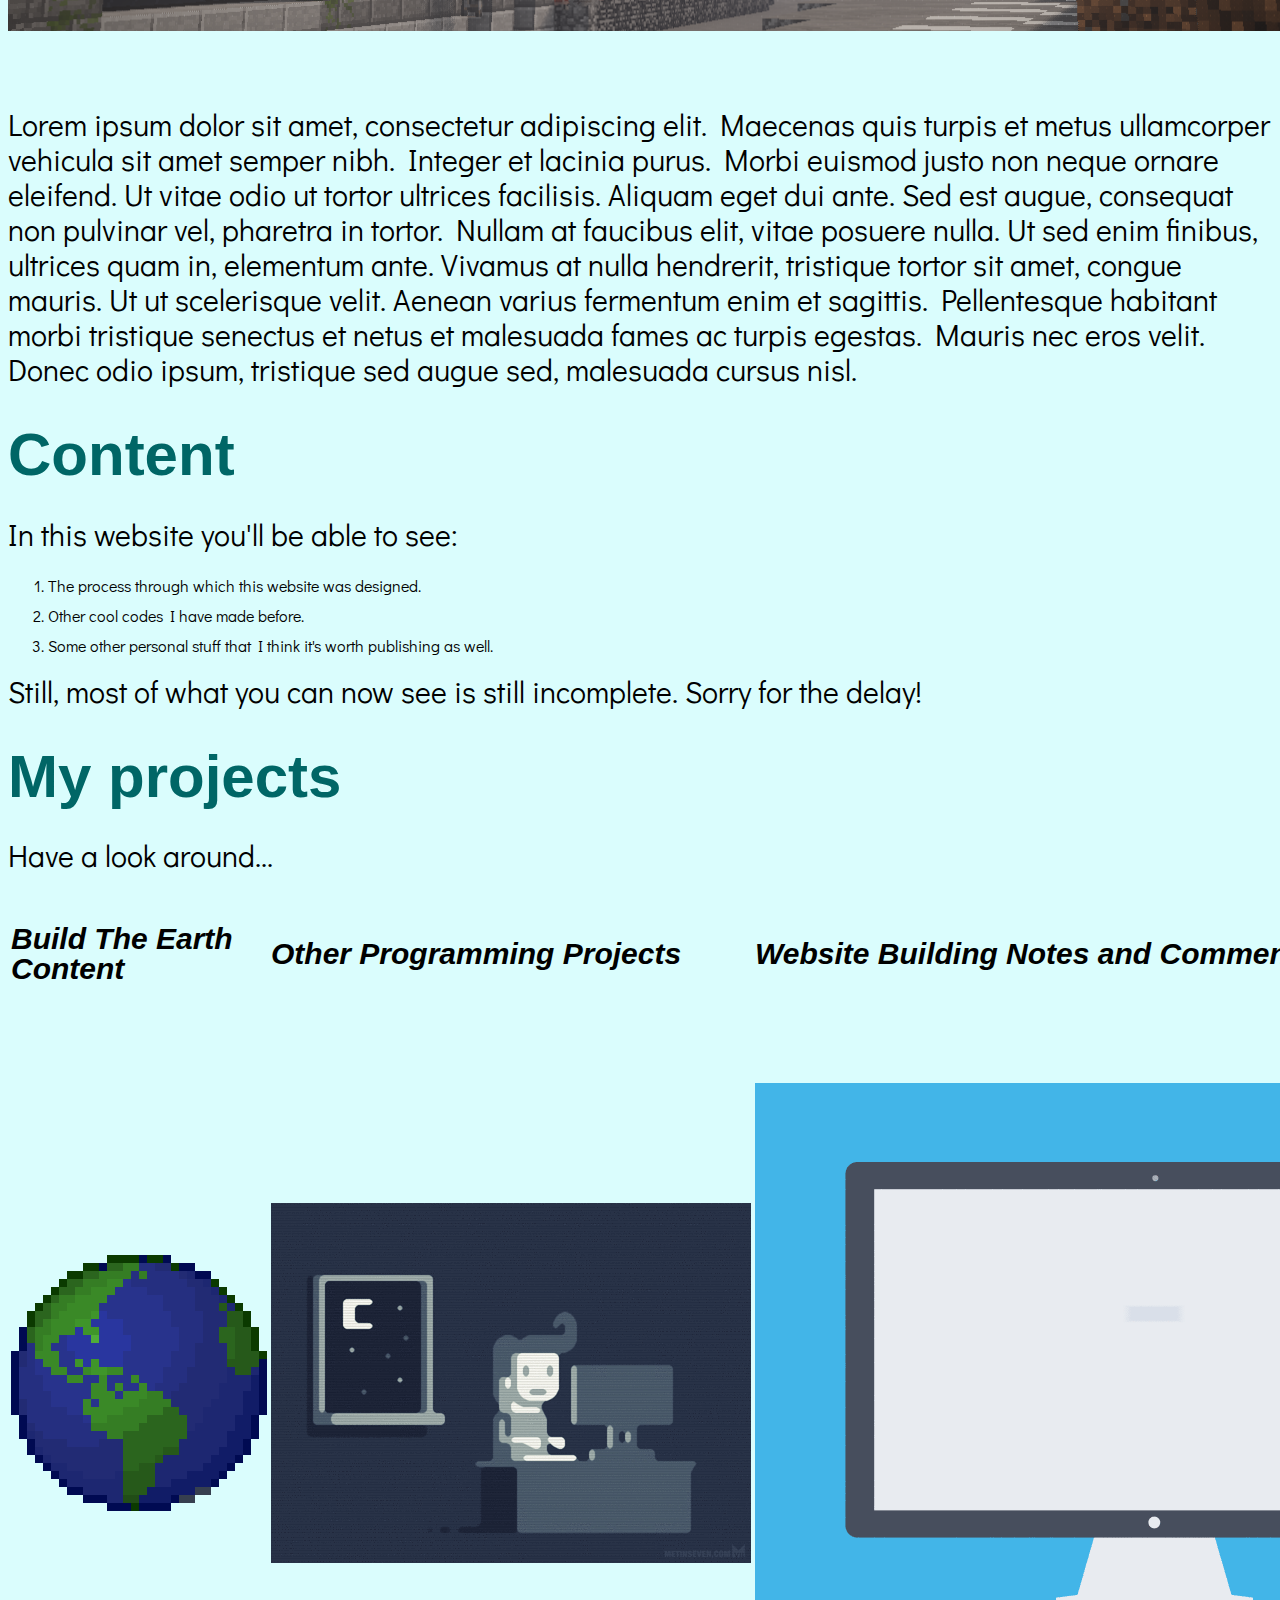
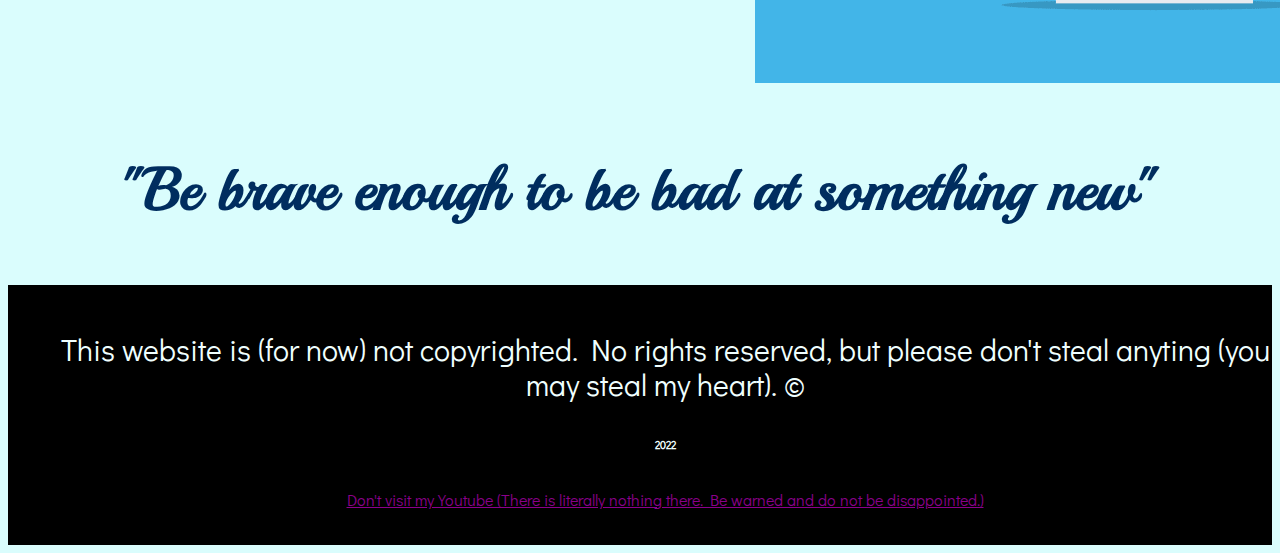
==== commit 72d9df47: "..." ====
--- a/index.html
+++ b/index.html
@@ -43,7 +43,7 @@
     stored. -->
     <img src="img/Main1.png">
     
-    <p> Lorem ipsum dolor sit amet, consectetur adipiscing elit. Maecenas quis turpis et metus ullamcorper 
+    <p> <br> <br> Lorem ipsum dolor sit amet, consectetur adipiscing elit. Maecenas quis turpis et metus ullamcorper 
         vehicula sit amet semper nibh. Integer et lacinia purus. Morbi euismod justo non neque ornare eleifend.
         Ut vitae odio ut tortor ultrices facilisis. Aliquam eget dui ante. Sed est augue, consequat non pulvinar vel, 
         pharetra in tortor. Nullam at faucibus elit, vitae posuere nulla. Ut sed enim finibus, ultrices quam in,
--- a/CarpetaEstilos/HojaDeEstilos.css
+++ b/CarpetaEstilos/HojaDeEstilos.css
@@ -95,6 +95,7 @@
 main img{
     max-width: 90%;
     margin: auto;
+    align-self: center;
 }
 
 tr img{
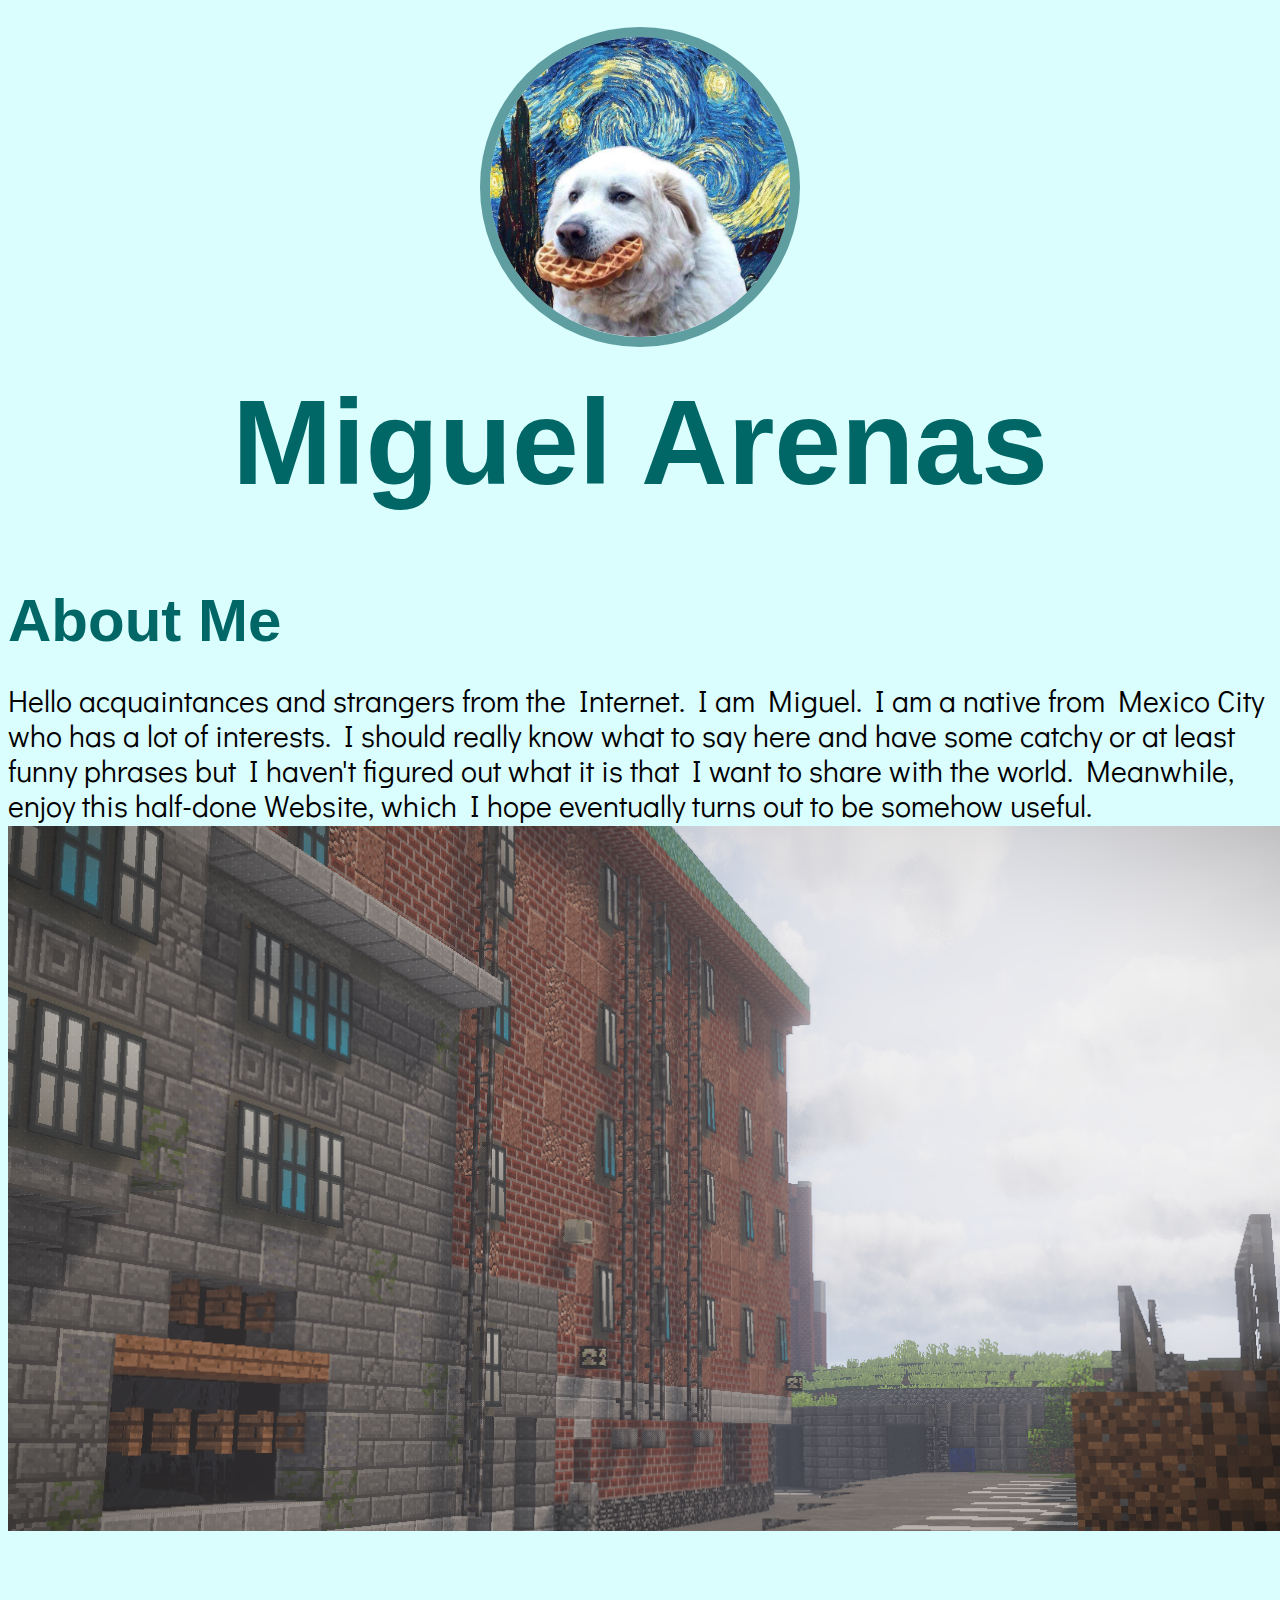
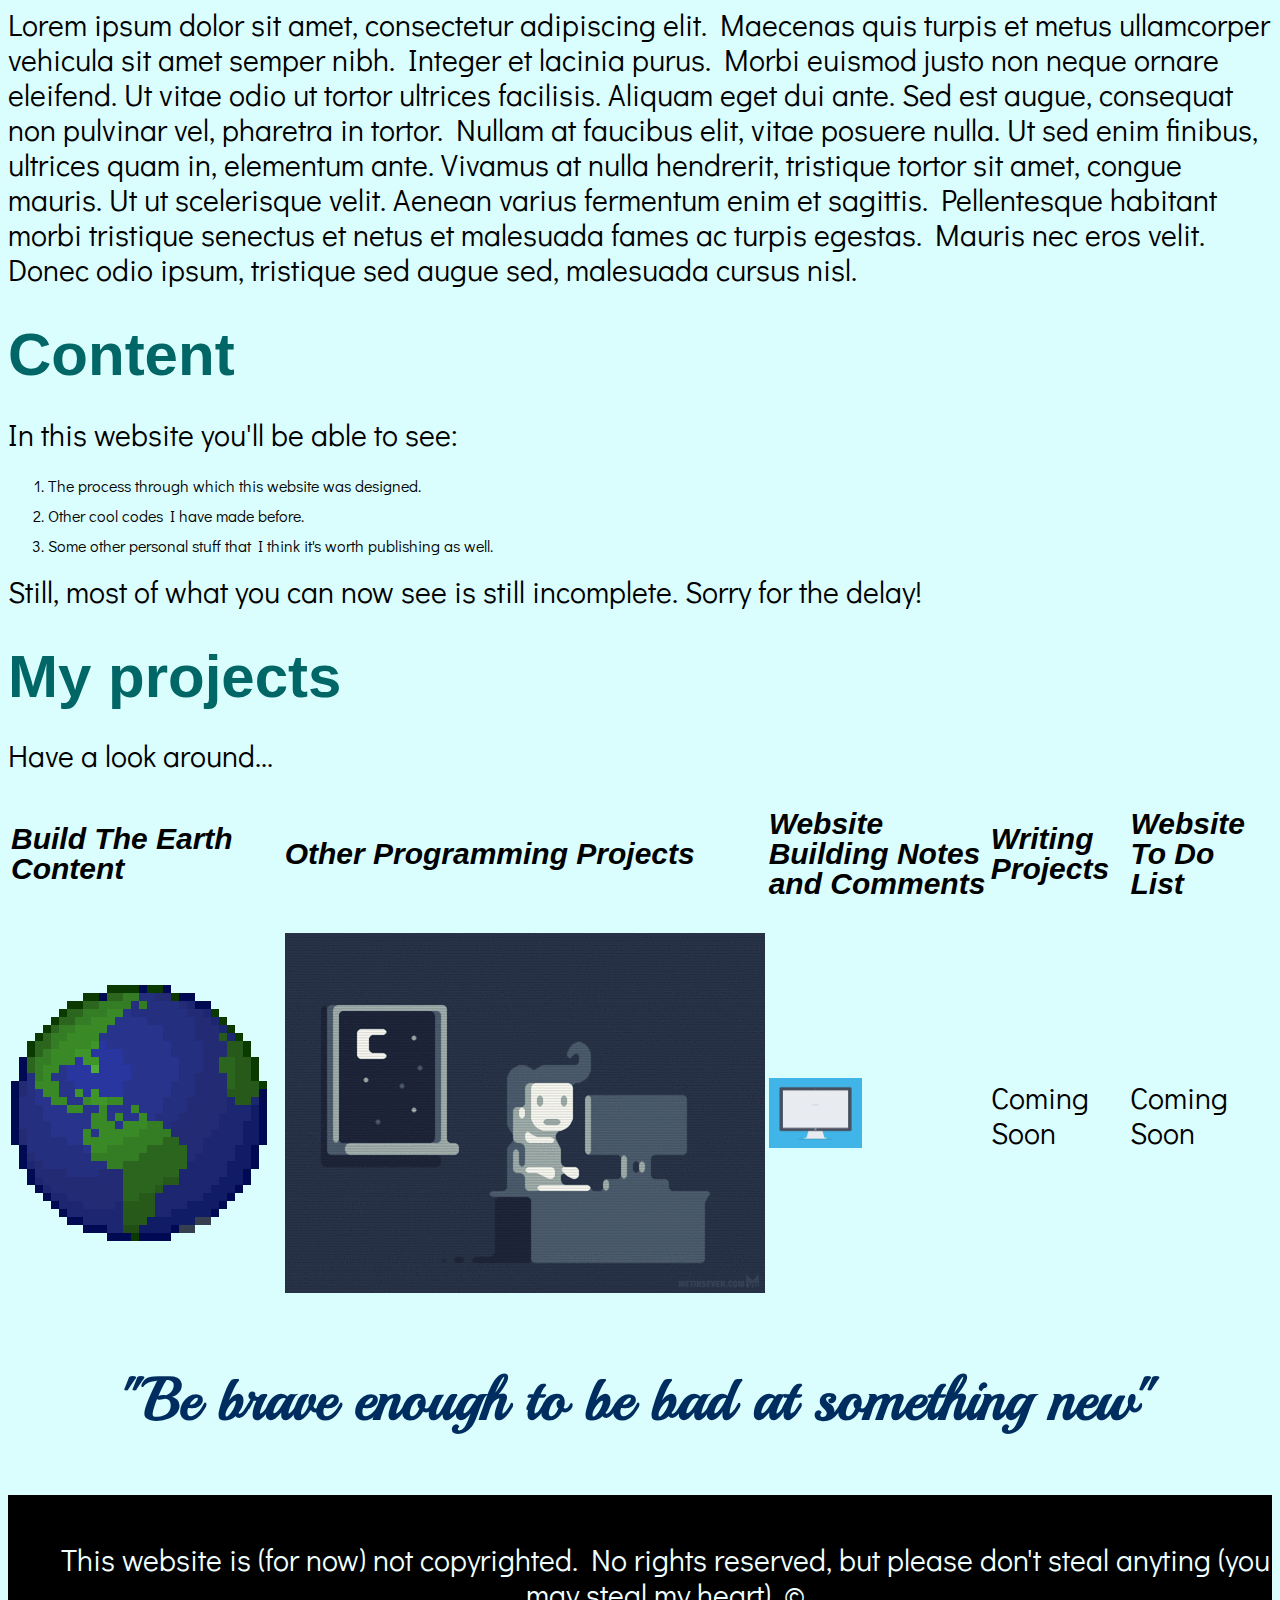
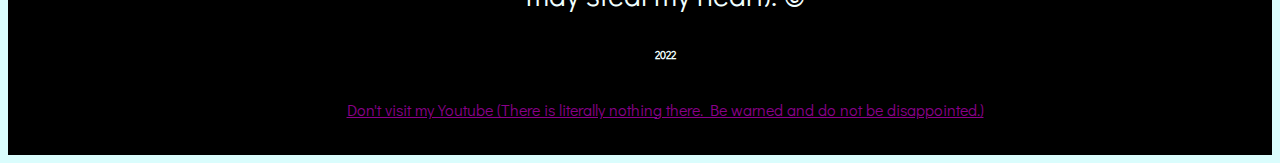
==== commit bf7b01d7: "..." ====
--- a/index.html
+++ b/index.html
@@ -87,7 +87,9 @@
         <tr>
             <td> <img src="img/BTE-GIF.gif"> </td>
             <td> <img src="img/Programming Gif.gif" > </td>
-            <td> <img src="img/WebPageGIF.gif"> </td>
+            <td> <a href = ...>
+                    <img src="img/WebPageGIF.gif" width=150px height="70"> </td>
+                </a>
             <td> <p> Coming Soon </p></td>
             <td> <p> Coming Soon </p></td>
         </tr>
--- a/CarpetaEstilos/HojaDeEstilos.css
+++ b/CarpetaEstilos/HojaDeEstilos.css
@@ -31,8 +31,12 @@
 
 body img{
     width: fit-content;
-    padding-block-start: 50px;
 
+}
+
+element.style {
+    width: 200px;
+    padding: 50px;
 }
 
 header img{
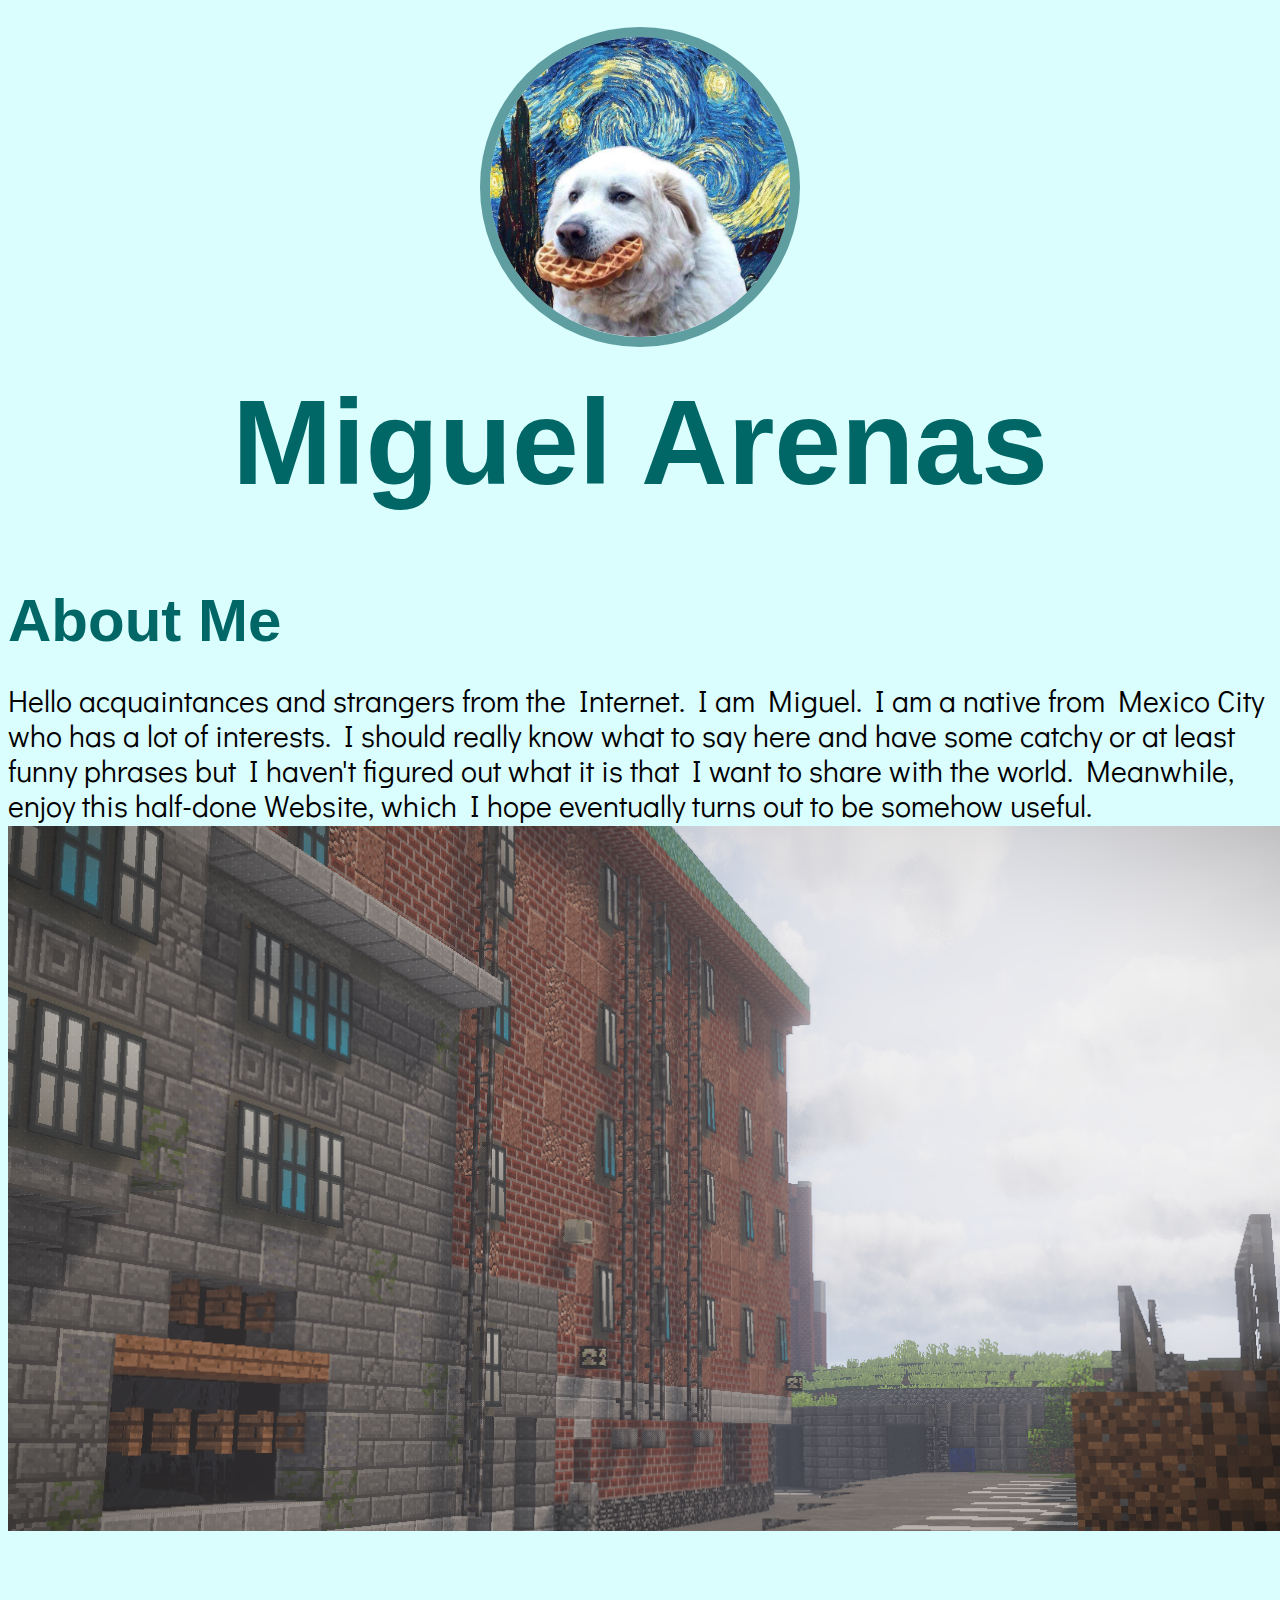
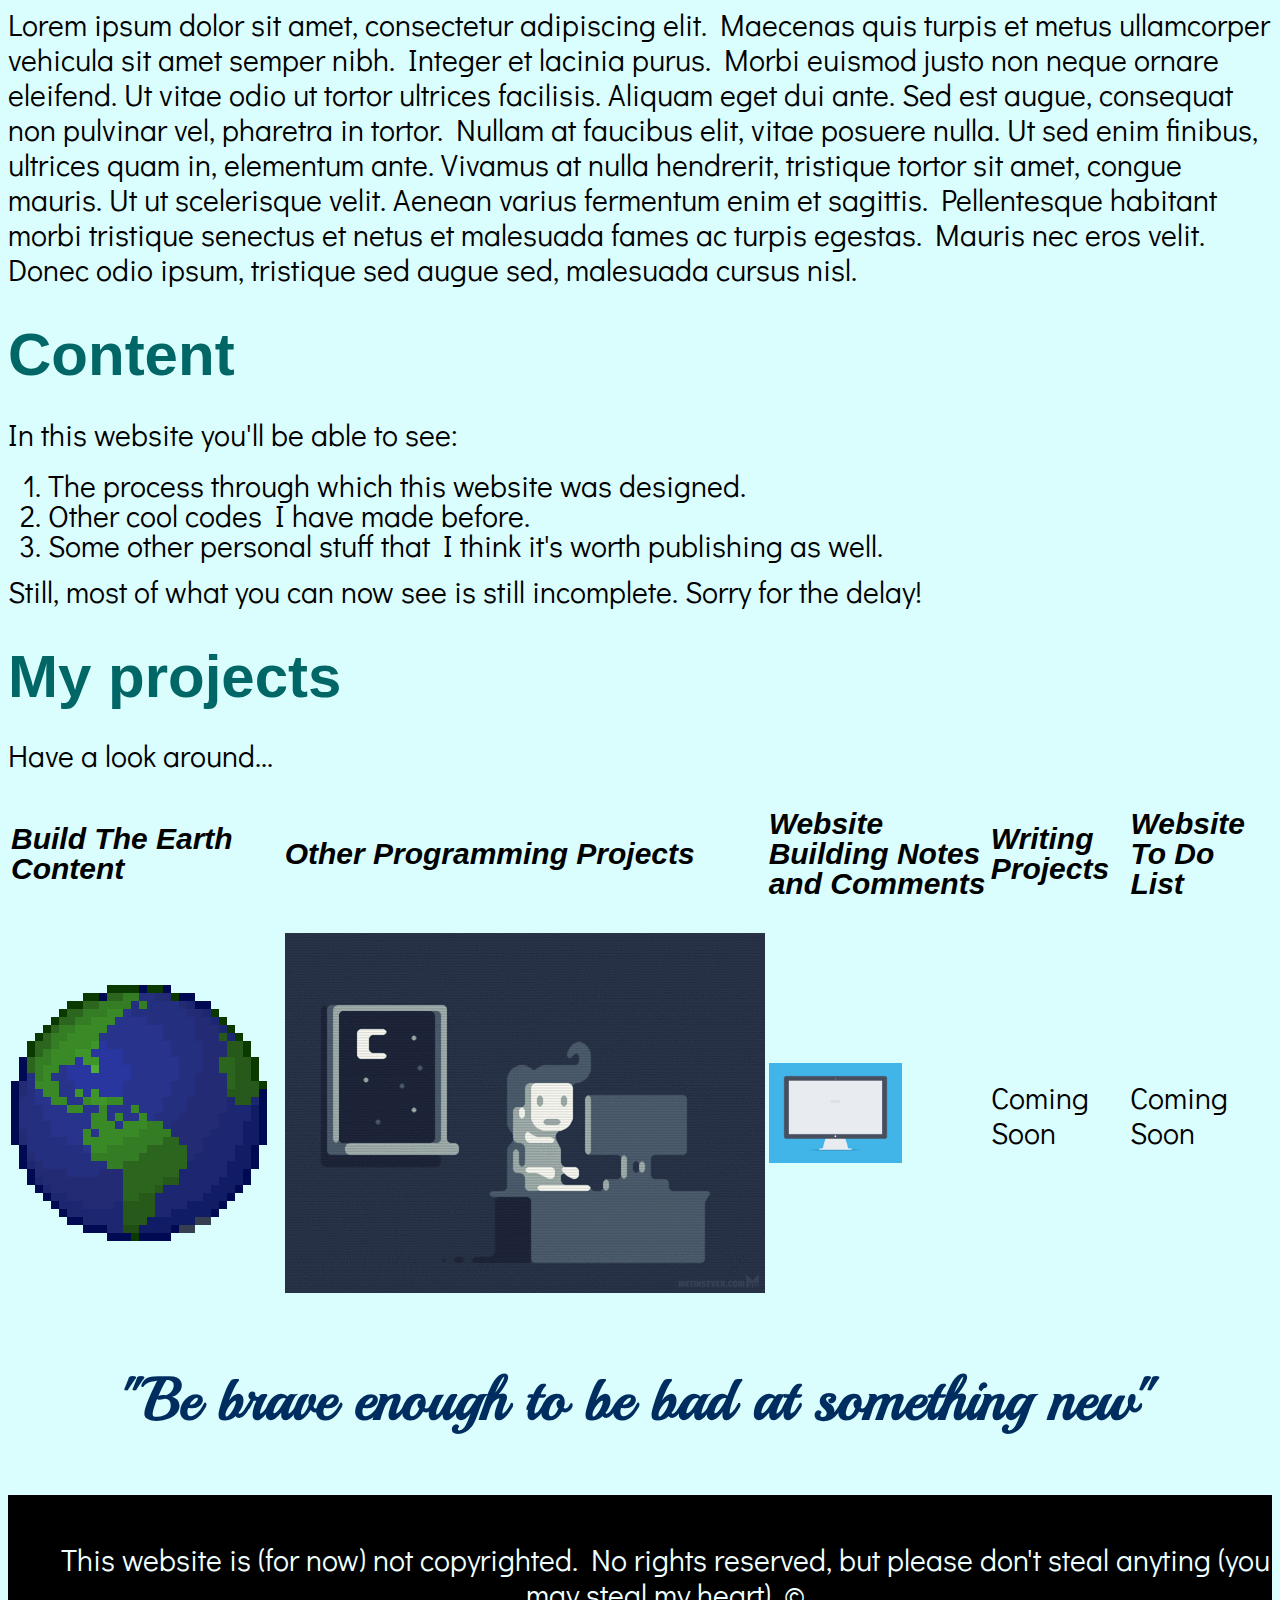
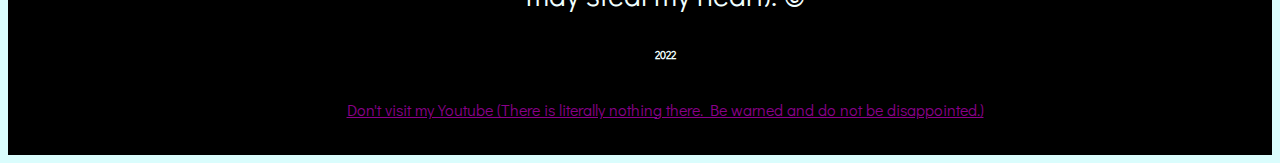
==== commit 361aeb30: "Save me" ====
--- a/index.html
+++ b/index.html
@@ -87,8 +87,8 @@
         <tr>
             <td> <img src="img/BTE-GIF.gif"> </td>
             <td> <img src="img/Programming Gif.gif" > </td>
-            <td> <a href = ...>
-                    <img src="img/WebPageGIF.gif" width=150px height="70"> </td>
+            <td> <a href = https://mackeyxxii.github.io/cartoon-hero/WebpageProcess>
+                    <img src="img/WebPageGIF.gif" width=300px height="100"> </td>
                 </a>
             <td> <p> Coming Soon </p></td>
             <td> <p> Coming Soon </p></td>
--- a/CarpetaEstilos/HojaDeEstilos.css
+++ b/CarpetaEstilos/HojaDeEstilos.css
@@ -106,6 +106,11 @@
     width:fit-content;
 }
 
+li{
+    font-size:30px;
+    font-weight: lighter;
+}
+
 footer{
     padding-top: 50px;
     padding-bottom: 30px;
